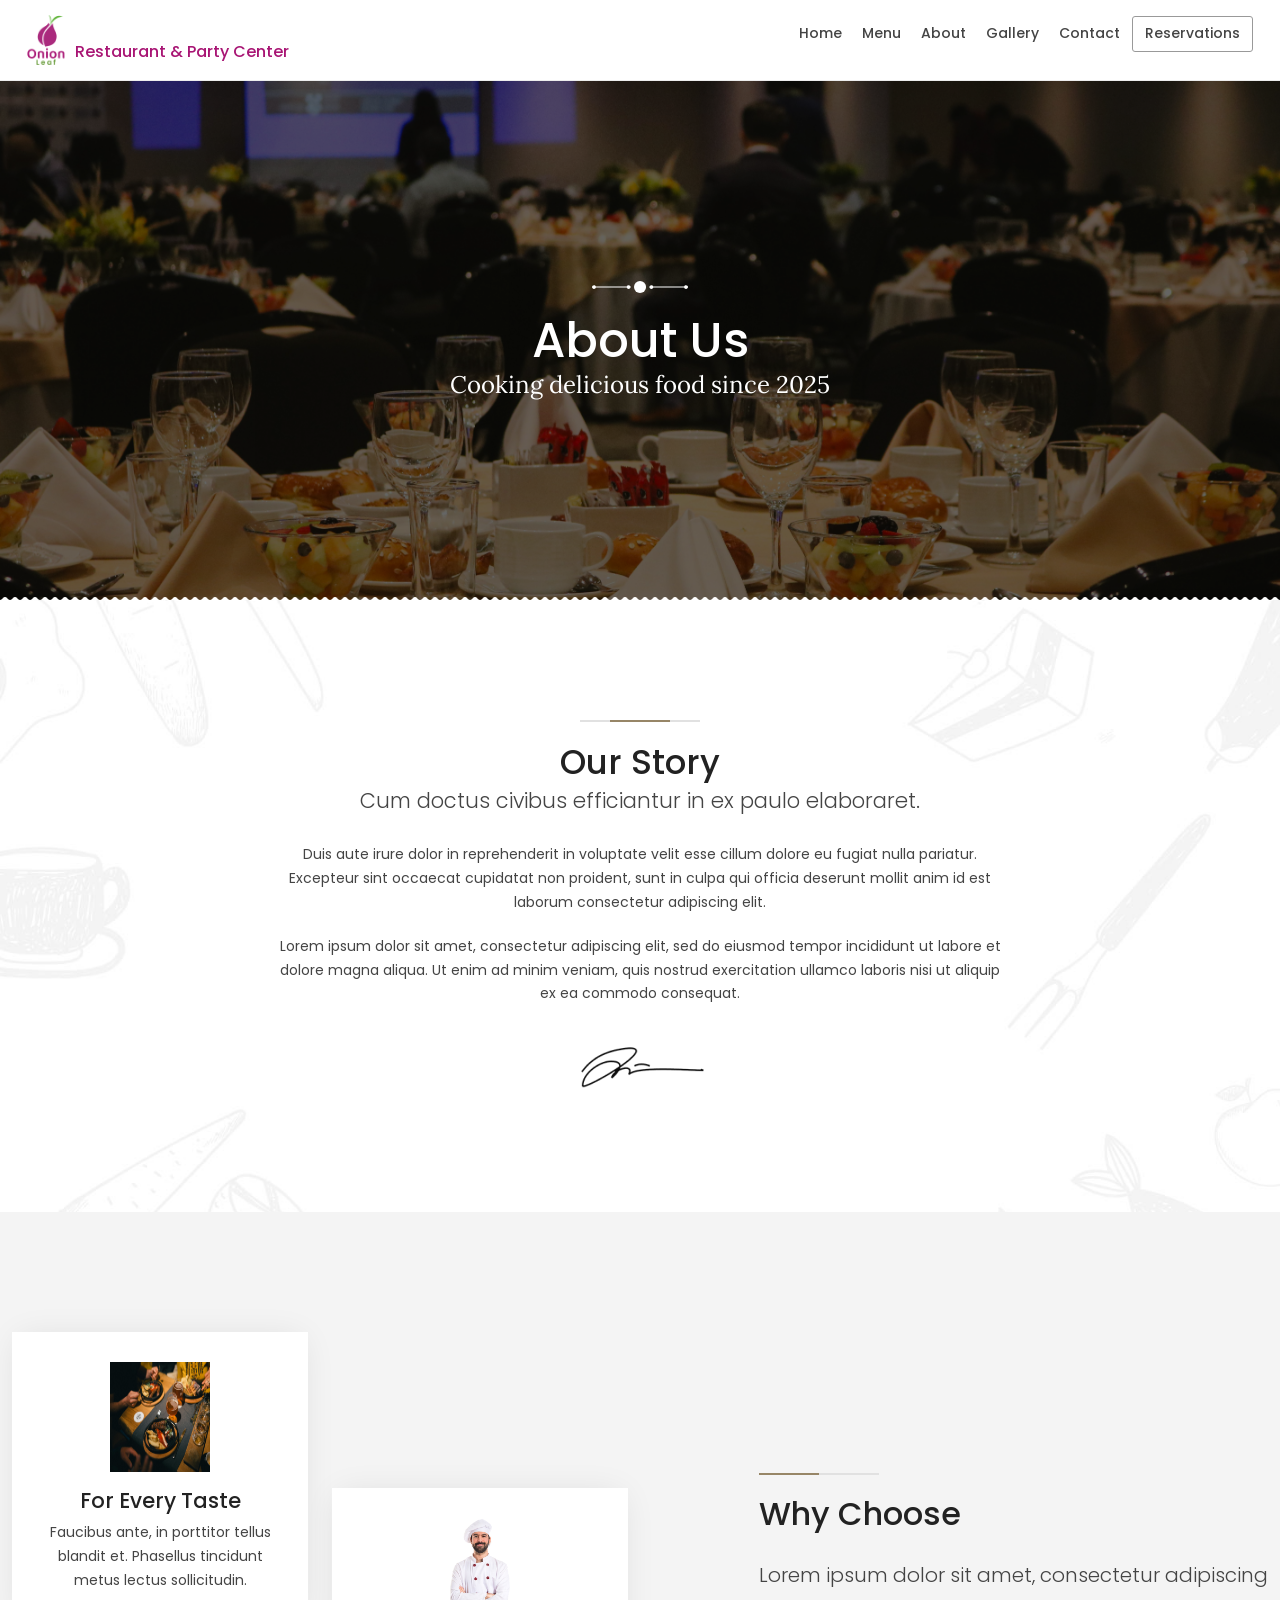
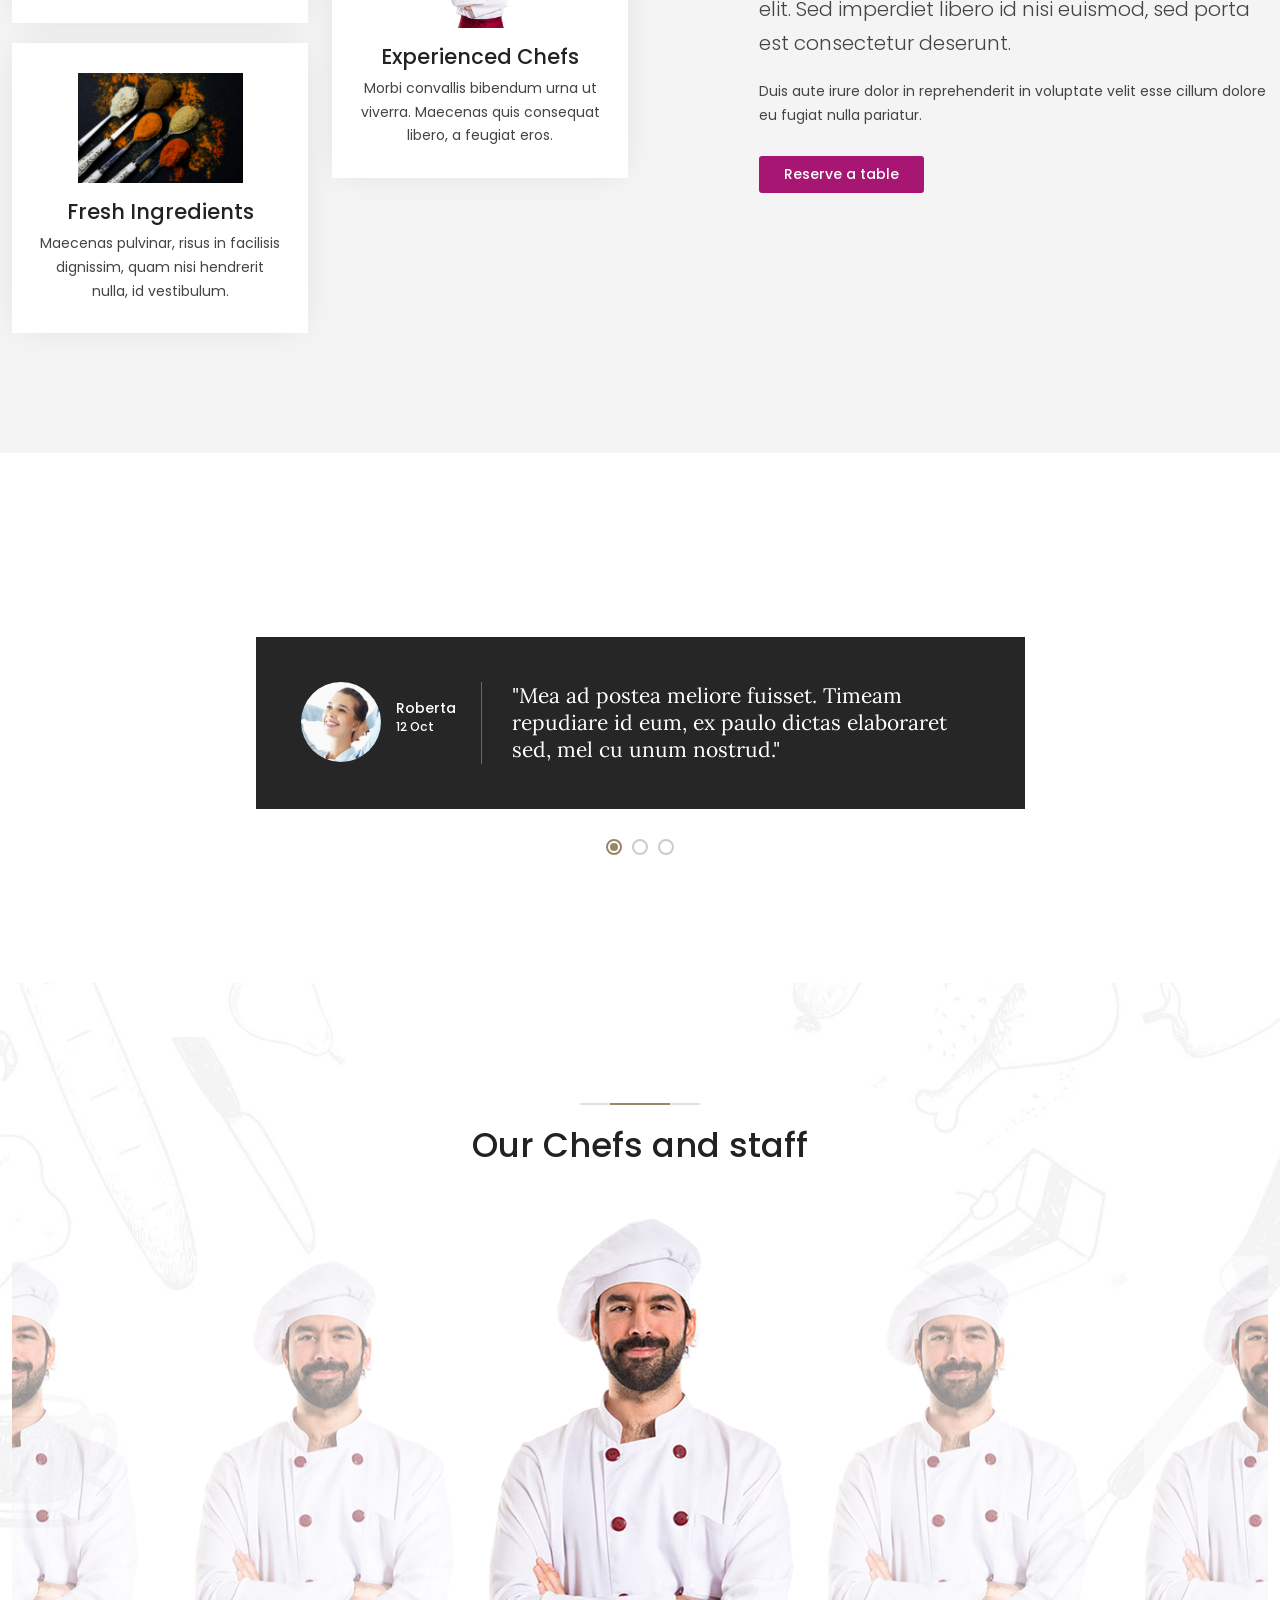
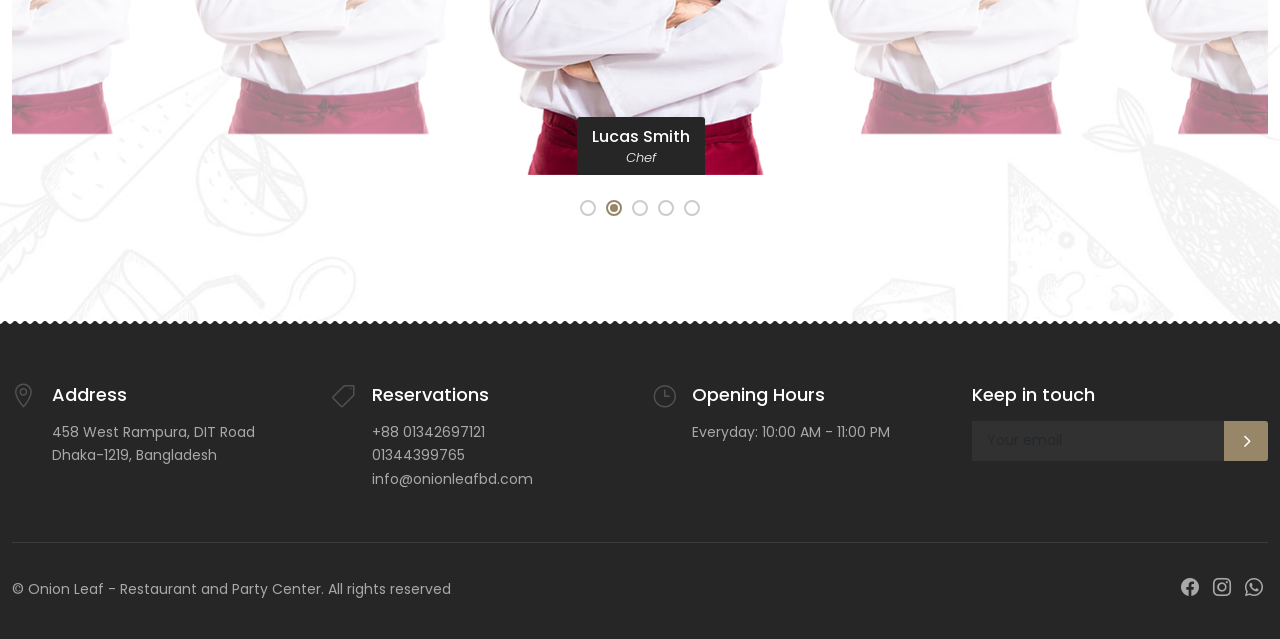
==== about.html @ 4a1d40f7 "first commit" ====
<!DOCTYPE html>
<html lang="en">

<head>
    <meta charset="utf-8">
    <meta name="viewport" content="width=device-width, initial-scale=1">
    <meta name="description" content="Onion Leaf - Restaurant and Party Center is a modern and stylish restaurant and party center that offers a unique dining experience. With its contemporary design, delicious cuisine, and vibrant atmosphere, Onion Leaf is the perfect place to enjoy a meal or celebrate a special occasion. Whether you're looking for a romantic dinner, a fun night out with friends, or a venue for your next event, Onion Leaf has you covered. Come and experience the best of food and entertainment at Onion Leaf - Restaurant and Party Center.">
    <meta name="author" content="Ansonika">
    <title>Onion Leaf - Restaurant and Party Center</title>

    <!-- Favicons-->
    <link rel="shortcut icon" href="img/favicon.ico" type="image/x-icon">
    <link rel="apple-touch-icon" type="image/x-icon" href="img/apple-touch-icon-57x57-precomposed.png">
    <link rel="apple-touch-icon" type="image/x-icon" sizes="72x72" href="img/apple-touch-icon-72x72-precomposed.png">
    <link rel="apple-touch-icon" type="image/x-icon" sizes="114x114" href="img/apple-touch-icon-114x114-precomposed.png">
    <link rel="apple-touch-icon" type="image/x-icon" sizes="144x144" href="img/apple-touch-icon-144x144-precomposed.png">

    <!-- GOOGLE WEB FONT -->
    <link rel="preconnect" href="https://fonts.googleapis.com">
	<link rel="preconnect" href="https://fonts.gstatic.com" crossorigin>
	<link href="https://fonts.googleapis.com/css2?family=Lora:ital@1&family=Poppins:wght@400;500;600;700&display=swap" rel="stylesheet">

    <!-- BASE CSS -->
    <link href="css/vendors.min.css" rel="stylesheet">
    <link href="css/style.css" rel="stylesheet">

    <!-- YOUR CUSTOM CSS -->
    <link href="css/custom.css" rel="stylesheet">


</head>

<body>

	<div id="preloader">
		<div data-loader="circle-side"></div>
	</div><!-- /Page Preload -->
				
	<header class="header clearfix element_to_stick">
		<div class="layer"></div><!-- Opacity Mask Menu Mobile -->
		<div class="container-fluid">
		<div id="logo">
			<a href="index.html" style="display:flex; align-items:end; text-decoration:none;">
        <img src="img/logo.png" height="50" alt="Onion Leaf" class="logo_normal">
        <img src="img/logo_sticky.png" height="50" alt="Onion Leaf" class="logo_sticky">

        <span class="logo-text">Restaurant & Party Center</span>
    </a>
		</div>
		
		<!-- /top_menu -->
		<a href="#0" class="open_close">
			<i class="icon_menu"></i><span>Menu</span>
		</a>
		<nav class="main-menu">
    <div id="header_menu">
        <a href="#0" class="open_close">
            <i class="icon_close"></i><span>Menu</span>
        </a>
        <a href="index.html">
            <img src="img/logo.svg" width="140" height="35" alt="">
        </a>
    </div>
    <ul>
        <li><a href="index.html">Home</a></li>
        <li><a href="menu-1.html">Menu</a></li>
        <li><a href="about.html">About</a></li>
        <li><a href="gallery.html">Gallery</a></li>
        <li><a href="contacts.html">Contact</a></li>
        <li><a href="reservations.html" class="btn_top">Reservations</a></li>
    </ul>
</nav>
	</div>
	<!-- Search -->
	<div class="search-overlay-menu">
	    <span class="search-overlay-close"><span class="closebt"><i class="icon_close"></i></span></span>
	    <form role="search" id="searchform" method="get">
	        <input value="" name="q" type="search" placeholder="Search..." />
	        <button type="submit"><i class="icon_search"></i></button>
	    </form>
	</div><!-- End Search -->
	</header>
	<!-- /header -->
	
	<main>

		<div class="hero_single inner_pages background-image" data-background="url(img/bg_call_section.jpg)">
			<div class="opacity-mask" data-opacity-mask="rgba(0, 0, 0, 0.6)">
				<div class="container">
					<div class="row justify-content-center">
						<div class="col-xl-9 col-lg-10 col-md-8">
							<h1>About Us</h1>
							<p>Cooking delicious food since 2025</p>
						</div>
					</div>
					<!-- /row -->
				</div>
			</div>
			<div class="frame white"></div>
		</div>
		<!-- /hero_single -->

	    <div class="pattern_2">
		    <div class="container margin_120_100 home_intro">
		        <div class="row justify-content-center text-center">
		            <div class="col-lg-7" data-cue="slideInUp" data-delay="500">
		                <div class="main_title center">
		                    <span><em></em></span>
		                    <h2>Our Story</h2>
		                    <p>Cum doctus civibus efficiantur in ex paulo elaboraret.</p>
		                </div>
		                <p>Duis aute irure dolor in reprehenderit in voluptate velit esse cillum dolore eu fugiat nulla pariatur. Excepteur sint occaecat cupidatat non proident, sunt in culpa qui officia deserunt mollit anim id est laborum consectetur adipiscing elit.</p>
		                <p>Lorem ipsum dolor sit amet, consectetur adipiscing elit, sed do eiusmod tempor incididunt ut labore et dolore magna aliqua. Ut enim ad minim veniam, quis nostrud exercitation ullamco laboris nisi ut aliquip ex ea commodo consequat.</p>
		                <p><img src="img/signature.png" width="140" height="50" alt="" class="mt-3"></p>
		            </div>
		        </div>
		        <!--/row -->
		    </div>
		    <!--/container -->
		</div>
		<!--/pattern_2 -->

		<div class="bg_gray">
		    <div class="container margin_120_100">
		        <div class="row flex-lg-row-reverse"> 
                    <div class="col-lg-5 offset-lg-1 align-self-center mb-4 mb-md-0">
                        <div class="intro_txt" data-cue="slideInUp" data-delay="500">
                            <div class="main_title">
                                <span><em></em></span>
                                <h2>Why Choose </h2>
                            </div>
                            <p class="lead">Lorem ipsum dolor sit amet, consectetur adipiscing elit. Sed imperdiet libero id nisi euismod, sed porta est consectetur deserunt.</p>
                            <p>Duis aute irure dolor in reprehenderit in voluptate velit esse cillum dolore eu fugiat nulla pariatur.</p>
                            <p><a href="reservations.html" class="btn_1 mt-2">Reserve a table</a></p>
                        </div>
                    </div>
                     <div class="col-lg-6">
                        <div class="row">
                            <div class="col-lg-6">
                                <div class="box_how" data-cue="slideInUp">
                                    <figure><img src="img/lazy-placeholder-100-100-white.png" data-src="img/slides/img3.jpg" alt="" width="100" height="110" class="lazy"></figure>
                                    <h3>For Every Taste</h3>
                                    <p>Faucibus ante, in porttitor tellus blandit et. Phasellus tincidunt metus lectus sollicitudin.</p>
                                </div>
                                <div class="box_how" data-cue="slideInUp">
                                    <figure><img src="img/lazy-placeholder-100-100-white.png" data-src="img/ingredients.jpg" alt="" height="110" class="lazy"></figure>
                                    <h3>Fresh Ingredients</h3>
                                    <p>Maecenas pulvinar, risus in facilisis dignissim, quam nisi hendrerit nulla, id vestibulum.</p>
                                </div>
                            </div>
                            <div class="col-lg-6 align-self-center">
                                <div class="box_how" data-cue="slideInUp">
                                    <figure><img src="img/lazy-placeholder-100-100-white.png" data-src="img/chef.png" alt="" height="110" class="lazy"></figure>
                                    <h3>Experienced Chefs</h3>
                                    <p>Morbi convallis bibendum urna ut viverra. Maecenas quis consequat libero, a feugiat eros.</p>
                                </div>
                            </div>
                        </div>
                    </div>
                </div>
		    </div>
		    <!--/container -->
		</div>
		<!--/pattern_2 -->

		<div class="call_section testimonials lazy" data-bg="url(img/bg_call_section_2.jpg)">
		    <div class="container">
		        <div class="row justify-content-center">
		            <div class="col-lg-8">
		                <h3>What Our Clients Says</h3>
		                <div class="carousel_testimonials owl-carousel owl-theme">
		                    <div>
		                        <div class="box_overlay">
		                            <div class="pic">
		                                <figure><img src="img/testimonial_1.jpg" alt="" class="img-circle">
		                                </figure>
		                                <h4>Roberta<small>12 Oct</small></h4>
		                            </div>
		                            <div class="comment">
		                                "Mea ad postea meliore fuisset. Timeam repudiare id eum, ex paulo dictas elaboraret sed, mel cu unum nostrud."
		                            </div>
		                        </div>
		                        <!-- End box_overlay -->
		                    </div>
		                    <div>
		                        <div class="box_overlay">
		                            <div class="pic">
		                                <figure><img src="img/testimonial_1.jpg" alt="" class="img-circle">
		                                </figure>
		                                <h4>Roberta<small>2 Nov</small></h4>
		                            </div>
		                            <div class="comment">
		                                "No nam indoctum accommodare, vix ei discere civibus philosophia. Vis ea dicant diceret ocurreret."
		                            </div>
		                        </div>
		                        <!-- End box_overlay -->
		                    </div>
		                    <div>
		                        <div class="box_overlay">
		                            <div class="pic">
		                                <figure><img src="img/testimonial_1.jpg" alt="" class="img-circle">
		                                </figure>
		                                <h4>Roberta<small>3 Dec</small></h4>
		                            </div>
		                            <div class="comment">
		                                "No nam indoctum accommodare, vix ei discere civibus philosophia. Vis ea dicant diceret ocurreret."
		                            </div>
		                        </div>
		                        <!-- End box_overlay -->
		                    </div>
		                </div>
		                <!-- End carousel_testimonials -->
		            </div>
		        </div>
		    </div>
		</div>
		<!--/call_section-->

		<div class="pattern_2">
		    <div class="container margin_120_100">
		        <div class="main_title center mb-5">
		            <span><em></em></span>
		            <h2>Our Chefs and staff</h2>
		        </div>
		        <div id="staff" class="owl-carousel owl-theme">
		            <div class="item">
		                <a href="#0">
		                    <div class="title">
		                        <h4>Julia Holmes<em>Chef</em></h4>
		                    </div><img src="img/chef.png" alt="" width="350" height="500">
		                </a>
		            </div>
		            <div class="item">
		                <a href="#0">
		                    <div class="title">
		                        <h4>Lucas Smith<em>Chef</em></h4>
		                    </div><img src="img/chef.png" alt="" width="350" height="500">
		                </a>
		            </div>
		            <div class="item">
		                <a href="#0">
		                    <div class="title">
		                        <h4>Paul Stephens<em>Chef</em></h4>
		                    </div><img src="img/chef.png" alt="" width="350" height="500">
		                </a>
		            </div>
		            <div class="item">
		                <a href="#0">
		                    <div class="title">
		                        <h4>Pablo Himenez<em>Chef</em></h4>
		                    </div><img src="img/chef.png" alt="" width="350" height="500">
		                </a>
		            </div>
		            <div class="item">
		                <a href="#0">
		                    <div class="title">
		                        <h4>Andrew Stuttgart<em>Chef</em></h4>
		                    </div><img src="img/chef.png" alt="" width="350" height="500">
		                </a>
		            </div>
		        </div>
		        <!-- /carousel -->
		    </div>
		    <!--/container-->
		</div>
		<!--/pattern_2 -->
		
	</main>
	<!-- /main -->

	<footer>
    <div class="frame black"></div>
    <div class="container">
        <div class="row">
            
            <!-- Address -->
            <div class="col-xl-3 col-lg-6 col-md-6 col-sm-6">
                <div class="footer_wp">
                    <i class="icon_pin_alt"></i>
                    <h3>Address</h3>
                    <p>458 West Rampura, DIT Road<br>Dhaka-1219, Bangladesh</p>
                </div>
            </div>

            <!-- Reservations -->
            <div class="col-xl-3 col-lg-6 col-md-6 col-sm-6">
                <div class="footer_wp">
                    <i class="icon_tag_alt"></i>
                    <h3>Reservations</h3>
                    <p>
                        <a href="tel:+8801342697121">+88 01342697121</a><br>
                        <a href="tel:+8801344399765">01344399765</a><br>
                        <a href="mailto:info@onionleafbd.com">info@onionleafbd.com</a>
                    </p>
                </div>
            </div>

            <!-- Opening Hours -->
            <div class="col-xl-3 col-lg-6 col-md-6 col-sm-6">
                <div class="footer_wp">
                    <i class="icon_clock_alt"></i>
                    <h3>Opening Hours</h3>
                    <ul>
                        <li>Everyday: 10:00 AM - 11:00 PM</li>
                    </ul>
                </div>
            </div>

            <!-- Newsletter -->
            <div class="col-xl-3 col-lg-6 col-md-6 col-sm-6">
                <h3>Keep in touch</h3>
                <div id="newsletter">
                    <div id="message-newsletter"></div>
                    <form method="post" action="phpmailer/newsletter_template_email.php" name="newsletter_form" id="newsletter_form">
                        <div class="form-group">
                            <input type="email" name="email_newsletter" id="email_newsletter" class="form-control" placeholder="Your email">
                            <button type="submit" id="submit-newsletter">
                                <i class="arrow_carrot-right"></i>
                            </button>
                        </div>
                    </form>
                </div>
            </div>

        </div>
        <!-- /row-->

        <hr>

        <div class="row">
            <div class="col-sm-5">
                <p class="copy">© Onion Leaf - Restaurant and Party Center. All rights reserved</p>
            </div>

            <div class="col-sm-7">
                <div class="follow_us">
                    <ul>
                        <li><a href="#"><i class="bi bi-facebook"></i></a></li>
                        <li><a href="#"><i class="bi bi-instagram"></i></a></li>
                        <li><a href="#"><i class="bi bi-whatsapp"></i></a></li>
                    </ul>
                </div>
            </div>
        </div>

    </div>
</footer>
	<!--/footer-->

	<div id="toTop"></div><!-- Back to top button -->
		
	<!-- COMMON SCRIPTS -->
    <script src="js/single_files/jquery-3.7.1.min.js"></script>
    <script src="js/common_scripts.min.js"></script>
    <script src="js/common_func.js"></script>
    <script src="phpmailer/validate.js"></script>

</body>
</html>
---- css/style.css ----
/*
Theme Name: Foores Single Restaurant
Theme URI: http://www.ansonika.com/foores/
Author: Ansonika
Author URI: http://themeforest.net/user/Ansonika/

[Table of contents] 

1. SITE STRUCTURE and TYPOGRAPHY
- 1.1 Typography
- 1.2 Structure
- 1.3 Main Menu
- 1.4 Heros/Above the fold

2. CONTENT
- 2.1 Home
- 2.2 Menu Page
- 2.3 Order food
- 2.4 Gallery
- 2.5 Contacts
- 2.6 Leave a review

3. COMMON
- 3.1 Spacing
- 3.2 Misc
- 3.3 Footer
- 3.4 Search modal
- 3.5 Advertise modal
- 3.6 Cookie bar
- 3.7 Success submit
- 3.8 About
- 3.9 404 Error page
*/
/*-------- Preloader --------*/
#preloader {
  position: fixed;
  top: 0;
  left: 0;
  right: 0;
  width: 100%;
  height: 100%;
  bottom: 0;
  background-color: #fff;
  z-index: 99999999999 !important;
}

[data-loader="circle-side"] {
  position: absolute;
  width: 50px;
  height: 50px;
  top: 50%;
  left: 50%;
  margin-left: -25px;
  margin-top: -25px;
  -webkit-animation: circle infinite .95s linear;
  -moz-animation: circle infinite .95s linear;
  -o-animation: circle infinite .95s linear;
  animation: circle infinite .95s linear;
  border: 2px solid #978667;
  border-top-color: rgba(0, 0, 0, 0.2);
  border-right-color: rgba(0, 0, 0, 0.2);
  border-bottom-color: rgba(0, 0, 0, 0.2);
  -webkit-border-radius: 100%;
  -moz-border-radius: 100%;
  -ms-border-radius: 100%;
  border-radius: 100%;
}

@-webkit-keyframes circle {
  0% {
    -webkit-transform: rotate(0);
    -moz-transform: rotate(0);
    -ms-transform: rotate(0);
    -o-transform: rotate(0);
    transform: rotate(0);
  }
  100% {
    -webkit-transform: rotate(360deg);
    -moz-transform: rotate(360deg);
    -ms-transform: rotate(360deg);
    -o-transform: rotate(360deg);
    transform: rotate(360deg);
  }
}
@-moz-keyframes circle {
  0% {
    -webkit-transform: rotate(0);
    -moz-transform: rotate(0);
    -ms-transform: rotate(0);
    -o-transform: rotate(0);
    transform: rotate(0);
  }
  100% {
    -webkit-transform: rotate(360deg);
    -moz-transform: rotate(360deg);
    -ms-transform: rotate(360deg);
    -o-transform: rotate(360deg);
    transform: rotate(360deg);
  }
}
@-o-keyframes circle {
  0% {
    -webkit-transform: rotate(0);
    -moz-transform: rotate(0);
    -ms-transform: rotate(0);
    -o-transform: rotate(0);
    transform: rotate(0);
  }
  100% {
    -webkit-transform: rotate(360deg);
    -moz-transform: rotate(360deg);
    -ms-transform: rotate(360deg);
    -o-transform: rotate(360deg);
    transform: rotate(360deg);
  }
}
@keyframes circle {
  0% {
    -webkit-transform: rotate(0);
    -moz-transform: rotate(0);
    -ms-transform: rotate(0);
    -o-transform: rotate(0);
    transform: rotate(0);
  }
  100% {
    -webkit-transform: rotate(360deg);
    -moz-transform: rotate(360deg);
    -ms-transform: rotate(360deg);
    -o-transform: rotate(360deg);
    transform: rotate(360deg);
  }
}
/*============================================================================================*/
/* 1.  SITE STRUCTURE and TYPOGRAPHY */
/*============================================================================================*/
/*-------- 1.1 Typography --------*/
/* rem reference
10px = 0.625rem
12px = 0.75rem
14px = 0.875rem
16px = 1rem (base)
18px = 1.125rem
20px = 1.25rem
24px = 1.5rem
30px = 1.875rem
32px = 2rem
*/
html * {
  -webkit-font-smoothing: antialiased;
  -moz-osx-font-smoothing: grayscale;
}

body {
  background: #fff;
  font-size: 14px;
  font-size: 0.875rem;
  line-height: 1.7;
  font-family: "Poppins", Helvetica, sans-serif;
  color: #444;
}

h1,
h2,
h3,
h4,
h5,
h6 {
  color: #222;
  font-weight: 500;
  -moz-transition: all 0.3s ease-in-out;
  -o-transition: all 0.3s ease-in-out;
  -webkit-transition: all 0.3s ease-in-out;
  -ms-transition: all 0.3s ease-in-out;
  transition: all 0.3s ease-in-out;
}

p {
  margin-bottom: 20px;
}

strong {
  font-weight: 600;
}

label {
  font-weight: 500;
  margin-bottom: 3px;
}

hr {
  margin-top: 25px;
  margin-bottom: 25px;
  opacity: 1;
  border-color: #ededed;
}

/* General links color */
a {
  color: #978667;
  text-decoration: none;
  -moz-transition: all 0.3s ease-in-out;
  -o-transition: all 0.3s ease-in-out;
  -webkit-transition: all 0.3s ease-in-out;
  -ms-transition: all 0.3s ease-in-out;
  transition: all 0.3s ease-in-out;
  outline: none;
}
a:hover, a:focus {
  color: #111;
  text-decoration: none;
  outline: none;
}

/* Buttons */
a.btn_1,
.btn_1 {
  border: none;
  background: #a81674;
  outline: none;
  cursor: pointer;
  display: inline-block;
  text-decoration: none;
  padding: 8px 25px;
  color: #fff;
  font-weight: 500;
  text-align: center;
  font-size: 14px;
  font-size: 0.875rem;
  -moz-transition: all 0.3s ease-in-out;
  -o-transition: all 0.3s ease-in-out;
  -webkit-transition: all 0.3s ease-in-out;
  -ms-transition: all 0.3s ease-in-out;
  transition: all 0.3s ease-in-out;
  -webkit-border-radius: 3px;
  -moz-border-radius: 3px;
  -ms-border-radius: 3px;
  border-radius: 3px;
  line-height: normal;
}
a.btn_1:focus,
.btn_1:focus {
  outline: none;
}
a.btn_1:hover,
.btn_1:hover {
  -webkit-filter: brightness(115%);
  filter: brightness(115%);
}
a.btn_1.full-width,
.btn_1.full-width {
  display: block;
  width: 100%;
  text-align: center;
}
a.btn_1.small,
.btn_1.small {
  font-size: 12px;
  font-size: 0.75rem;
  padding: 7px 15px;
}
a.btn_1.medium,
.btn_1.medium {
  font-size: 18px;
  font-size: 1.125rem;
  padding: 15px 30px;
}
a.btn_1.outline,
.btn_1.outline {
  border: 2px solid #111;
  color: #111;
  padding: 6px 15px;
  background: none;
}
a.btn_1.outline:hover,
.btn_1.outline:hover {
  border-color: #a81674;
  color: #a81674 !important;
}
a.btn_1.outline:focus,
.btn_1.outline:focus {
  outline: none;
}
a.btn_1.gray,
.btn_1.gray {
  background: #f0f0f0;
  color: #111 !important;
}
a.btn_1.gray:hover,
.btn_1.gray:hover {
  background-color: #FFC107;
  color: #111 !important;
}

a.btn_play {
  background: #fff;
  display: block;
  width: 45px;
  height: 45px;
  -webkit-border-radius: 50%;
  -moz-border-radius: 50%;
  -ms-border-radius: 50%;
  border-radius: 50%;
  line-height: 50px;
  text-align: center;
  position: absolute;
  bottom: 30px;
  right: 30px;
  font-size: 32px;
  font-size: 2rem;
  -moz-transition: all 0.3s ease-in-out;
  -o-transition: all 0.3s ease-in-out;
  -webkit-transition: all 0.3s ease-in-out;
  -ms-transition: all 0.3s ease-in-out;
  transition: all 0.3s ease-in-out;
  color: #999;
  z-index: 99;
}
@media (max-width: 767px) {
  a.btn_play {
    display: none;
  }
}
a.btn_play:hover {
  color: #978667;
}

.pulse_bt {
  display: block;
  width: 45px;
  height: 45px;
  border-radius: 50%;
  box-shadow: 0 0 0 rgba(255, 255, 255, 0.4);
  animation: pulseanime 2.5s infinite;
  -webkit-animation: pulseanime 2.5s infinite;
}

.pulse_bt:hover {
  animation: none;
}

@-webkit-keyframes pulseanime {
  0% {
    -webkit-box-shadow: 0 0 0 0 rgba(255, 255, 255, 0.4);
  }
  70% {
    -webkit-box-shadow: 0 0 0 10px rgba(255, 255, 255, 0);
  }
  100% {
    -webkit-box-shadow: 0 0 0 0 rgba(255, 255, 255, 0);
  }
}
@keyframes pulseanime {
  0% {
    -moz-box-shadow: 0 0 0 0 rgba(255, 255, 255, 0.4);
    box-shadow: 0 0 0 0 rgba(255, 255, 255, 0.4);
  }
  70% {
    -moz-box-shadow: 0 0 0 10px rgba(255, 255, 255, 0);
    box-shadow: 0 0 0 10px rgba(255, 255, 255, 0);
  }
  100% {
    -moz-box-shadow: 0 0 0 0 rgba(255, 255, 255, 0);
    box-shadow: 0 0 0 0 rgba(255, 255, 255, 0);
  }
}
/*-------- 1.2 Structure --------*/
/* Grid custom */
.container {
  max-width: 1280px !important;
}
@media (max-width: 991px) {
  .container {
    max-width: 100% !important;
  }
}

.small-gutters {
  margin-right: -5px !important;
  margin-left: -5px !important;
}
.small-gutters > [class*="col-"] {
  padding-right: 5px !important;
  padding-left: 5px !important;
}

.frame {
  height: 3px;
  width: 100%;
  position: absolute;
  left: 0;
  bottom: 0;
  z-index: 99;
}
.frame.white {
  background: url(../img/frame_white.png) 0 0 repeat-x;
  background-size: 10px 3px;
}
.frame.gray {
  background: url(../img/frame_gray.png) 0 0 repeat-x;
  background-size: 10px 3px;
}
.frame.black {
  background: url(../img/frame_footer.png) 0 0 repeat-x;
  background-size: 10px 3px;
  top: -3px;
}

/* Header */
header {
  position: fixed;
  left: 0;
  top: 0;
  width: 100%;
  padding: 15px;
  z-index: 99999;
  border-bottom: 1px solid #ededed;
  background-color: #fff;
}
@media (max-width: 991px) {
  header.header {
    padding: 10px;
  }
}
header.header .logo_sticky {
  display: none;
}
header.header.sticky {
  -moz-transition: all 0.3s ease-in-out;
  -o-transition: all 0.3s ease-in-out;
  -webkit-transition: all 0.3s ease-in-out;
  -ms-transition: all 0.3s ease-in-out;
  transition: all 0.3s ease-in-out;
  border-bottom: 1px solid #ededed;
  background-color: #fff;
}
@media (max-width: 991px) {
  header.header.sticky {
    padding: 10px 15px;
  }
}
header.header.sticky .logo_normal {
  display: none;
}
header.header.sticky .logo_sticky {
  display: inline-block;
}
header.header.sticky a.btn_top {
  background-color: #a81674;
  color: #fff;
}
header.header.sticky a.btn_top:hover {
  background-color: #b31d7e;
  color: #fff;
}
header.header_in {
  padding: 15px 0;
  background-color: #fff;
  position: relative;
  border-bottom: 1px solid #ededed;
}
header.header_in.is_sticky {
  position: fixed;
  left: 0;
  top: 0;
  width: 100%;
}
header.header_in ul#top_menu li a {
  color: #444;
}
@media (max-width: 991px) {
  header.header_in {
    padding: 10px 0;
  }
  header.header_in #logo a {
    z-index: 9;
    position: relative;
  }
}

header a.open_close {
  position: absolute;
  right: 10px;
  top: 2px;
  z-index: 999;
  color: #fff;
  font-size: 32px;
  font-size: 2rem;
  display: none;
  width: 25px;
  height: 25px;
}
@media (max-width: 991px) {
  header a.open_close {
    display: block;
  }
}
header a.open_close span {
  display: none;
}
header a.open_close:hover {
  opacity: 0.8;
}

header.sticky a.open_close,
.header_in a.open_close {
  color: #444;
}

#logo {
  float: left;
}
@media (max-width: 991px) {
  #logo {
    float: none;
    width: 100%;
    text-align: center;
  }
  #logo img {
    width: auto;
    height: 28px;
  }
}

/*-------- 1.3 Main Menu --------*/
/* Menu */
.main-menu {
  position: relative;
  z-index: 9;
  top: 1px;
  float: right;
  -moz-transition: all 0.3s ease-in-out;
  -o-transition: all 0.3s ease-in-out;
  -webkit-transition: all 0.3s ease-in-out;
  -ms-transition: all 0.3s ease-in-out;
  transition: all 0.3s ease-in-out;
}
.main-menu ul,
.main-menu ul li {
  position: relative;
  margin: 0;
  padding: 0;
}
.main-menu ul a,
.main-menu ul li a {
  position: relative;
  margin: 0;
  padding: 0;
  display: block;
  padding: 10px;
}

/*First level styles */
.main-menu > ul > li > a {
  color: #444;
  padding: 5px 8px;
  font-size: 14px;
  font-size: 0.875rem;
  font-weight: 500;
}
.main-menu > ul > li:hover > a {
  color: #978667;
}

header.sticky .main-menu > ul > li > a,
header.header_in .main-menu > ul > li > a {
  color: #444;
}
header.sticky .main-menu > ul > li:hover > a,
header.header_in .main-menu > ul > li:hover > a {
  opacity: 1;
  color: #978667;
}

#close_in,
#header_menu {
  display: none;
}

main {
  margin-top: 80px;
}

/* All styles for screen size over 992px
================================================== */
@media only screen and (min-width: 992px) {
  .main-menu {
    width: auto;
  }

  .main-menu a {
    white-space: nowrap;
  }

  .main-menu ul li {
    display: inline-block;
  }

  .main-menu ul li.submenu:hover > a:before,
  .main-menu ul li.submenu:hover > a:after {
    bottom: -10px;
    opacity: 0;
  }

  /* Submenu*/
  .main-menu ul ul {
    position: absolute;
    border-top: 2px solid #978667;
    z-index: 1;
    visibility: hidden;
    left: 3px;
    top: 110%;
    margin: 0;
    display: block;
    padding: 0;
    background: #fff;
    min-width: 210px;
    -webkit-box-shadow: 0px 6px 12px 0px rgba(0, 0, 0, 0.175);
    -moz-box-shadow: 0px 6px 12px 0px rgba(0, 0, 0, 0.175);
    box-shadow: 0px 6px 12px 0px rgba(0, 0, 0, 0.175);
    transform: scale(0.4);
    transform-origin: 10% top;
    transition: 0.15s linear, 0.1s opacity cubic-bezier(0.39, 0.575, 0.565, 1), 0.15s transform cubic-bezier(0.1, 1.26, 0.83, 1);
    -webkit-border-radius: 3px;
    -moz-border-radius: 3px;
    -ms-border-radius: 3px;
    border-radius: 3px;
    opacity: 0;
    -moz-transition: all 0.2s ease;
    -o-transition: all 0.2s ease;
    -webkit-transition: all 0.2s ease;
    -ms-transition: all 0.2s ease;
    transition: all 0.2s ease;
  }
  .main-menu ul ul:before {
    bottom: 100%;
    left: 12%;
    border: solid transparent;
    content: " ";
    height: 0;
    width: 0;
    position: absolute;
    pointer-events: none;
    border-bottom-color: #978667;
    border-width: 7px;
    margin-left: -7px;
  }

  .main-menu ul li:hover > ul {
    padding: 0;
    visibility: visible;
    opacity: 1;
    -webkit-transform: scale(1);
    transform: scale(1);
    -webkit-transition-delay: 0.2s;
    transition-delay: 0.2s;
    -webkit-transition-duration: 0s, 0.2s, 0.2s;
    transition-duration: 0s, 0.2s, 0.2s;
  }

  .main-menu ul ul li {
    display: block;
    height: auto;
    padding: 0;
  }

  .main-menu ul ul li a {
    font-size: 13px;
    font-size: 0.8125rem;
    color: #444;
    border-bottom: 1px solid #ededed;
    display: block;
    padding: 12px 15px;
    -moz-transition: all 0.3s ease;
    -o-transition: all 0.3s ease;
    -webkit-transition: all 0.3s ease;
    -ms-transition: all 0.3s ease;
    transition: all 0.3s ease;
  }

  .main-menu ul ul li:last-child a {
    border-bottom: none;
  }

  .main-menu ul ul li:first-child a:hover {
    -webkit-border-radius: 3px 3px 0 0;
    -moz-border-radius: 3px 3px 0 0;
    -ms-border-radius: 3px 3px 0 0;
    border-radius: 3px 3px 0 0;
  }
  .main-menu ul ul li:last-child a {
    border-bottom: none;
  }
  .main-menu ul ul li:last-child a:hover {
    -webkit-border-radius: 0 0 3px 3px;
    -moz-border-radius: 0 0 3px 3px;
    -ms-border-radius: 0 0 3px 3px;
    border-radius: 0 0 3px 3px;
  }

  .main-menu ul ul li:hover > a {
    background-color: #f9f9f9;
    color: #978667;
    padding-left: 18px;
  }

  /* Submenu 3rd level */
  .main-menu ul ul li.third-level > a {
    font-weight: normal !important;
  }
  .main-menu ul ul li.third-level > a:hover {
    background-color: #f9f9f9;
    color: #978667;
    padding-left: 18px;
    opacity: 1;
  }
  .main-menu ul ul li.third-level > a:after {
    font-family: 'ElegantIcons';
    content: "\35";
    float: right;
    font-size: 16px;
    font-size: 1rem;
    margin-top: -2px;
  }

  .main-menu ul ul ul {
    position: absolute;
    border-top: 0;
    z-index: 1;
    height: auto;
    left: 100%;
    top: 0;
    margin: 0;
    padding: 0;
    background: #fff;
    min-width: 190px;
    -webkit-box-shadow: 0px 6px 12px 0px rgba(0, 0, 0, 0.175);
    -moz-box-shadow: 0px 6px 12px 0px rgba(0, 0, 0, 0.175);
    box-shadow: 0px 6px 12px 0px rgba(0, 0, 0, 0.175);
  }

  /* Arrows top 3rd level*/
  .main-menu ul ul ul:before {
    border-width: 0;
    margin-left: 0;
  }
}
@media only screen and (max-width: 991px) {
  #header_menu {
    display: block;
    text-align: center;
    position: relative;
    padding: 30px 0 25px 0;
    background-color: #978667;
  }
  #header_menu a.open_close {
    position: absolute;
    right: 15px;
    top: 0;
    left: inherit;
    color: #fff !important;
  }

  .main-menu ul li a:hover,
  a.show-submenu:hover {
    color: #978667 !important;
    background-color: #f9f9f9;
    opacity: 1 !important;
  }

  .main-menu ul li {
    border-top: none;
    border-bottom: 1px solid #ededed;
    color: #fff;
  }

  /* Menu mobile first level */
  .main-menu ul li a {
    padding: 15px !important;
  }

  .main-menu li,
  .main-menu a {
    display: block;
    color: #333 !important;
  }

  .main-menu li {
    position: relative;
  }

  .main-menu ul > li {
    padding-bottom: 0;
  }

  .main-menu ul > li i {
    float: right;
  }

  .main-menu > ul > li.submenu:hover > a:after {
    transform: rotate(180deg);
    color: #978667;
  }

  .main-menu ul > li.submenu > a:after {
    font-family: 'ElegantIcons';
    font-size: 21px;
    font-size: 1.3125rem;
    content: "\33";
    color: #444;
    line-height: 1;
    float: right;
    display: inline-block;
    -moz-transition: all 0.3s ease-in-out;
    -o-transition: all 0.3s ease-in-out;
    -webkit-transition: all 0.3s ease-in-out;
    -ms-transition: all 0.3s ease-in-out;
    transition: all 0.3s ease-in-out;
  }

  /* Menu mobile second level */
  .main-menu ul li.submenu ul {
    border-left: 1px solid #ededed;
    margin: 0 0 10px 25px;
  }

  .main-menu ul li.submenu ul li {
    border: 0;
    font-size: 13px;
    font-size: 0.8125rem;
  }

  /* Menu mobile 3rd level */
  .main-menu ul li.submenu ul ul {
    border-left: none;
    margin: 0 0 0 15px;
  }

  /* Menu mobile left panel */
  .main-menu {
    overflow-y: scroll;
    transform: translateX(-102%);
    top: 0;
    left: 0;
    bottom: 0;
    width: 55%;
    height: 100%;
    position: fixed;
    z-index: 999;
    background-color: #fff;
    -webkit-transition: all 0.5s cubic-bezier(0.77, 0, 0.175, 1);
    -moz-transition: all 0.5s cubic-bezier(0.77, 0, 0.175, 1);
    -ms-transition: all 0.5s cubic-bezier(0.77, 0, 0.175, 1);
    -o-transition: all 0.5s cubic-bezier(0.77, 0, 0.175, 1);
    transition: all 0.5s cubic-bezier(0.77, 0, 0.175, 1);
  }

  .main-menu.show {
    transform: translateX(0);
  }

  .main-menu .show-submenu + ul {
    display: none;
    visibility: hidden;
  }

  .main-menu a.show-submenu + ul.show_normal {
    display: block;
    visibility: visible;
  }
}
@media only screen and (max-width: 480px) {
  .main-menu {
    width: 100%;
  }
}
a.btn_top {
  border: 1px solid #999;
  -webkit-border-radius: 3px;
  -moz-border-radius: 3px;
  -ms-border-radius: 3px;
  border-radius: 3px;
  padding-left: 12px !important;
  padding-right: 12px !important;
}
a.btn_top:hover {
  border-color: #978667;
  color: #fff !important;
  background-color: #978667;
}
a.btn_top.order {
  border: 1px solid rgba(255, 255, 255, 0);
  background-color: #978667;
  color: #fff !important;
}
a.btn_top.order:hover {
  background-color: #262626;
}
@media (max-width: 991px) {
  a.btn_top {
    background-color: #262626;
    color: #fff !important;
    border: 0;
    -webkit-border-radius: 0;
    -moz-border-radius: 0;
    -ms-border-radius: 0;
    border-radius: 0;
  }
}

.sticky a.btn_top {
  border: 1px solid rgba(0, 0, 0, 0.3);
}
.sticky a.btn_top.order {
  border: 1px solid rgba(255, 255, 255, 0);
  background-color: #978667;
  color: #fff !important;
}
.sticky a.btn_top.order:hover {
  background-color: #262626;
}

ul#top_menu {
  float: right;
  margin: 0 25px 0 25px;
  padding: 0;
  list-style: none;
  font-size: 13px;
  font-size: 0.8125rem;
}
@media (max-width: 991px) {
  ul#top_menu {
    position: absolute;
    top: 12px;
    right: 15px;
    float: none;
    margin: -2px 0 0 10px;
  }
}
ul#top_menu li {
  float: left;
  margin: 0;
  line-height: 1;
}
ul#top_menu li a {
  color: #fff;
}
ul#top_menu li a:hover {
  color: #fff;
  opacity: 0.7;
}
ul#top_menu li a.cart_bt, ul#top_menu li a.search-overlay-menu-btn {
  display: block;
  width: 22px;
  height: 23px;
  position: absolute;
  top: 7px;
  -moz-transition: opacity 0.5s ease;
  -o-transition: opacity 0.5s ease;
  -webkit-transition: opacity 0.5s ease;
  -ms-transition: opacity 0.5s ease;
  transition: opacity 0.5s ease;
}
ul#top_menu li a.cart_bt.cart_bt, ul#top_menu li a.search-overlay-menu-btn.cart_bt {
  top: 5px;
}
@media (max-width: 991px) {
  ul#top_menu li a.cart_bt.cart_bt, ul#top_menu li a.search-overlay-menu-btn.cart_bt {
    top: 2px;
  }
}
@media (max-width: 991px) {
  ul#top_menu li a.cart_bt, ul#top_menu li a.search-overlay-menu-btn {
    top: 2px;
    right: 5px;
  }
}
ul#top_menu li a.cart_bt strong, ul#top_menu li a.search-overlay-menu-btn strong {
  font-size: 10px;
  font-size: 0.625rem;
  font-weight: 700;
  width: 16px;
  height: 16px;
  text-indent: 0;
  display: block;
  text-align: center;
  position: absolute;
  bottom: -4px;
  right: -3px;
  line-height: 17px !important;
  -webkit-border-radius: 50%;
  -moz-border-radius: 50%;
  -ms-border-radius: 50%;
  border-radius: 50%;
  background-color: #262626;
  color: #fff !important;
}
@media (max-width: 767px) {
  ul#top_menu li a.cart_bt strong, ul#top_menu li a.search-overlay-menu-btn strong {
    bottom: -3px;
  }
}
ul#top_menu li a.cart_bt:before, ul#top_menu li a.search-overlay-menu-btn:before {
  font-family: 'ElegantIcons';
  content: "\e013";
  font-size: 21px;
  font-size: 1.3125rem;
  text-indent: 0;
  position: absolute;
  left: 0;
  top: 0;
  font-weight: normal;
  line-height: 1;
}
.sticky ul#top_menu li a.cart_bt:before, .sticky ul#top_menu li a.search-overlay-menu-btn:before {
  color: #444;
}
ul#top_menu li a.search-overlay-menu-btn {
  position: relative;
  margin-right: 10px;
}
@media (max-width: 991px) {
  ul#top_menu li a.search-overlay-menu-btn {
    top: 3px;
    right: 25px;
  }
}
ul#top_menu li a.search-overlay-menu-btn:before {
  font-family: 'ElegantIcons';
  content: "\55";
}
.sticky ul#top_menu li a.search-overlay-menu-btn:before {
  color: #444;
}

.dropdown-cart .dropdown-menu {
  margin-top: 11px !important;
  transform: translate(30px, 30px) !important;
  border: none;
  min-width: 0;
  padding: 15px;
  width: 260px;
  top: 100%;
  -webkit-border-radius: 3px;
  -moz-border-radius: 3px;
  -ms-border-radius: 3px;
  border-radius: 3px;
  -webkit-box-shadow: 0px 5px 10px 0px rgba(0, 0, 0, 0.175);
  -moz-box-shadow: 0px 5px 10px 0px rgba(0, 0, 0, 0.175);
  box-shadow: 0px 5px 10px 0px rgba(0, 0, 0, 0.175);
  font-size: 13px;
  font-size: 0.8125rem;
  border-top: 2px solid #978667;
}
.dropdown-cart .dropdown-menu:before {
  bottom: 100%;
  right: 5%;
  border: solid transparent;
  content: " ";
  height: 0;
  width: 0;
  position: absolute;
  pointer-events: none;
  border-bottom-color: #978667;
  border-width: 7px;
  margin-left: -7px;
}
@media (max-width: 767px) {
  .dropdown-cart .dropdown-menu {
    display: none !important;
  }
}
.dropdown-cart .dropdown-menu .total_drop {
  font-size: 16px;
  font-size: 1rem;
}
.dropdown-cart .dropdown-menu .total_drop strong {
  float: left;
}
.dropdown-cart .dropdown-menu .total_drop span {
  float: right;
  font-weight: 600;
}
.dropdown-cart .dropdown-menu .total_drop .btn_1 {
  margin-top: 5px;
  display: block;
}
.dropdown-cart .dropdown-menu .total_drop .btn_1.outline {
  color: #333 !important;
}
.dropdown-cart .dropdown-menu ul {
  padding: 0;
  list-style: none;
}
.dropdown-cart .dropdown-menu ul li {
  border-bottom: 1px solid #ededed;
  margin: 0 0 10px 0 !important;
  padding: 0 15px 10px 60px;
  display: block;
  min-height: 60px;
  position: relative;
  float: none !important;
}
.dropdown-cart .dropdown-menu ul li figure {
  width: 50px;
  height: 50px;
  overflow: hidden;
  position: absolute;
  margin: 0;
  left: 0;
  top: 0;
  border: 1px solid #ededed;
}
.dropdown-cart .dropdown-menu ul li figure img {
  width: auto;
  height: 50px;
  position: absolute;
  left: 50%;
  top: 50%;
  -webkit-transform: translate(-50%, -50%) scale(1.1);
  -moz-transform: translate(-50%, -50%) scale(1.1);
  -ms-transform: translate(-50%, -50%) scale(1.1);
  -o-transform: translate(-50%, -50%) scale(1.1);
  transform: translate(-50%, -50%) scale(1.1);
}
.dropdown-cart .dropdown-menu ul li a.action {
  color: #999;
  position: absolute;
  right: 0;
  top: 0;
  width: 15px;
  height: 15px;
}
.dropdown-cart .dropdown-menu ul li a.action i {
  font-size: 16px;
  font-weight: normal;
  color: #777;
}
.dropdown-cart .dropdown-menu ul li a.action i:hover {
  color: #1a1a1a;
}
.dropdown-cart .dropdown-menu ul li strong {
  color: #444;
  margin-top: 5px;
  display: inline-block;
  color: #333;
  font-weight: 600;
}
.dropdown-cart .dropdown-menu ul li strong span {
  display: block;
  font-weight: normal;
  margin-bottom: 5px;
}
.dropdown-cart .dropdown-menu a.btn_1 {
  height: auto;
  line-height: 1.4;
}
.dropdown-cart .dropdown-menu a.btn_1.outline {
  background-color: transparent;
}
.dropdown-cart .dropdown-menu a.btn_1.outline:hover {
  -webkit-filter: brightness(none !important);
  filter: brightness(none !important);
  color: #fff !important;
  background-color: #978667;
}
.dropdown-cart .dropdown-menu a.btn_1:hover {
  color: #fff !important;
  background-color: #978667;
}

/*-------- 1.4 Heros/Above the fold  --------*/
.hero_single {
  width: 100%;
  position: relative;
  text-align: center;
  margin: 0;
  color: #fff;
}
.hero_single .opacity-mask {
  display: flex;
  flex-direction: column;
  justify-content: center;
  height: 100%;
}
.hero_single .opacity-mask h1,
.hero_single .opacity-mask h3 {
  color: #fff;
  line-height: 1;
  font-size: 48px;
  font-size: 3rem;
  margin: 0;
  font-weight: 500;
}
@media (max-width: 767px) {
  .hero_single .opacity-mask h1,
  .hero_single .opacity-mask h3 {
    font-size: 38px;
    font-size: 2.375rem;
  }
}
.hero_single .opacity-mask p {
  font-size: 24px;
  font-size: 1.5rem;
}
@media (max-width: 767px) {
  .hero_single .opacity-mask p {
    font-size: 21px;
    font-size: 1.3125rem;
  }
}
.hero_single.version_2 {
  height: 680px;
  background-repeat: no-repeat;
  -webkit-background-size: cover;
  -moz-background-size: cover;
  -o-background-size: cover;
  background-size: cover;
  background-attachment: fixed;
}
@media (max-width: 767px) {
  .hero_single.version_2 {
    height: 480px;
  }
}
.hero_single.version_2 .opacity-mask h1,
.hero_single.version_2 .opacity-mask h3 {
  font-size: 56px;
  font-size: 3.5rem;
  margin-top: 15px;
}
.hero_single.version_2 .opacity-mask h1:before,
.hero_single.version_2 .opacity-mask h3:before {
  content: url("../img/divider.svg");
  display: block;
  margin-bottom: 15px;
}
@media (max-width: 767px) {
  .hero_single.version_2 .opacity-mask h1,
  .hero_single.version_2 .opacity-mask h3 {
    font-size: 36px;
    font-size: 2.25rem;
  }
}
.hero_single.version_2 .opacity-mask p {
  font-size: 36px;
  font-size: 2.25rem;
  font-family: 'Lora', serif;
}
@media (max-width: 767px) {
  .hero_single.version_2 .opacity-mask p {
    font-size: 21px;
    font-size: 1.3125rem;
  }
}
.hero_single.inner_pages {
  height: 520px;
  background-position: center center;
  background-repeat: no-repeat;
  background-color: #ededed;
  -webkit-background-size: cover;
  -moz-background-size: cover;
  -o-background-size: cover;
  background-size: cover;
  background-attachment: fixed;
}
@media (max-width: 991px) {
  .hero_single.inner_pages {
    background-attachment: scroll;
  }
}
.hero_single.inner_pages h1:before {
  content: url("../img/divider.svg");
  display: block;
  margin-bottom: 15px;
}
.hero_single.inner_pages p {
  font-family: 'Lora', serif;
}

@keyframes smoothScroll {
  0% {
    transform: translateY(-200px);
  }
  100% {
    transform: translateY(0px);
  }
}
/*============================================================================================*/
/* 2.  CONTENT */
/*============================================================================================*/
/*-------- 2.1 Home/front page--------*/
/* Home video carousel on top */
#carousel-home,
#carousel-home-2 {
  position: relative;
}
#carousel-home .static,
#carousel-home-2 .static {
  position: static;
}
#carousel-home .cover,
#carousel-home-2 .cover {
  background-size: cover;
  background-position: center;
  background-repeat: no-repeat;
  position: absolute;
  left: 0;
  top: 0;
  bottom: 0;
  right: 0;
  z-index: 2;
  opacity: 1 !important;
}
#carousel-home .owl-carousel .owl-slide,
#carousel-home-2 .owl-carousel .owl-slide {
  height: 660px;
  position: relative;
}
@media (max-width: 767px) {
  #carousel-home .owl-carousel .owl-slide,
  #carousel-home-2 .owl-carousel .owl-slide {
    height: 480px;
  }
}
#carousel-home .owl-carousel .owl-slide-animated,
#carousel-home-2 .owl-carousel .owl-slide-animated {
  -webkit-transform: translateX(20px);
  -moz-transform: translateX(20px);
  -ms-transform: translateX(20px);
  -o-transform: translateX(20px);
  transform: translateX(20px);
  opacity: 0;
  visibility: hidden;
  -moz-transition: all 0.05s ease;
  -o-transition: all 0.05s ease;
  -webkit-transition: all 0.05s ease;
  -ms-transition: all 0.05s ease;
  transition: all 0.05s ease;
}
#carousel-home .owl-carousel .owl-slide-animated.is-transitioned,
#carousel-home-2 .owl-carousel .owl-slide-animated.is-transitioned {
  -webkit-transform: none;
  -moz-transform: none;
  -ms-transform: none;
  -o-transform: none;
  transform: none;
  opacity: 1;
  visibility: visible;
  -moz-transition: all 0.5s ease;
  -o-transition: all 0.5s ease;
  -webkit-transition: all 0.5s ease;
  -ms-transition: all 0.5s ease;
  transition: all 0.5s ease;
}
#carousel-home .owl-carousel .owl-slide-title.is-transitioned,
#carousel-home-2 .owl-carousel .owl-slide-title.is-transitioned {
  transition-delay: 0.2s;
  -webkit-transition-delay: 0.2s;
  -moz-transition-delay: 0.2s;
  -o-transition-delay: 0.2s;
}
#carousel-home .owl-carousel .owl-slide-subtitle.is-transitioned,
#carousel-home-2 .owl-carousel .owl-slide-subtitle.is-transitioned {
  transition-delay: 0.35s;
  -webkit-transition-delay: 0.35s;
  -moz-transition-delay: 0.35s;
  -o-transition-delay: 0.35s;
}
#carousel-home .owl-carousel .owl-slide-cta.is-transitioned,
#carousel-home-2 .owl-carousel .owl-slide-cta.is-transitioned {
  transition-delay: 0.5s;
  -webkit-transition-delay: 0.5s;
  -moz-transition-delay: 0.5s;
  -o-transition-delay: 0.5s;
}
#carousel-home .owl-carousel .owl-dots,
#carousel-home-2 .owl-carousel .owl-dots {
  bottom: 15px;
  width: 100%;
  position: absolute;
}

.slide-text {
  padding-top: 15px;
  font-size: 21px;
  font-size: 1.3125rem;
}
.slide-text h2,
.slide-text h3 {
  font-size: 46px;
  font-size: 2.875rem;
  font-weight: 900;
  text-transform: uppercase;
  line-height: 1;
}
@media (max-width: 767px) {
  .slide-text h2,
  .slide-text h3 {
    font-size: 42px;
    font-size: 2.625rem;
  }
}
.slide-text strong {
  font-weight: 700;
  font-size: 28px;
  font-size: 1.75rem;
}
.slide-text.white {
  color: #fff;
}
.slide-text.white h2,
.slide-text.white h3 {
  color: #fff;
}

#carousel-home-2 .owl-carousel .owl-slide {
  height: 680px;
}
@media (max-width: 767px) {
  #carousel-home-2 .owl-carousel .owl-slide {
    height: 540px;
  }
}
#carousel-home-2 .owl-carousel .owl-slide .static {
  position: static;
  flex-direction: column;
  height: 100%;
}

#carousel-home-2 .owl-item.active.center {
  border-left: 5px solid #fff;
  border-right: 5px solid #fff;
}
@media (max-width: 767px) {
  #carousel-home-2 .owl-item.active.center {
    border: 0;
  }
}

#icon_drag_mobile {
  position: absolute;
  right: 20px;
  bottom: 20px;
  background: url(../img/drag_icon.svg) 0 0 no-repeat;
  width: 50px;
  height: 30px;
  opacity: 0.6;
  z-index: 99;
  display: none;
}
@media (max-width: 767px) {
  #icon_drag_mobile {
    display: block;
  }
}

ul#banners_grid {
  list-style: none;
  padding: 0;
  margin: 0;
  width: 100%;
}
ul#banners_grid li {
  position: relative;
  width: 33.33%;
  float: left;
  border-top: 5px solid #fff;
  border-right: 5px solid #fff;
}
ul#banners_grid li:last-child {
  border-right: none;
}
@media (max-width: 767px) {
  ul#banners_grid li {
    width: 100%;
    float: none;
    border-right: none;
  }
}
ul#banners_grid li a.img_container {
  position: relative;
  overflow: hidden;
  z-index: 0;
  display: block;
  width: 100%;
  height: 250px;
}
@media (max-width: 767px) {
  ul#banners_grid li a.img_container {
    width: 100%;
    float: none;
    height: 150px;
  }
}
ul#banners_grid li a.img_container img {
  position: absolute;
  left: 50%;
  top: 50%;
  -webkit-transform: translate(-50%, -50%) scale(1.1);
  -moz-transform: translate(-50%, -50%) scale(1.1);
  -ms-transform: translate(-50%, -50%) scale(1.1);
  -o-transform: translate(-50%, -50%) scale(1.1);
  transform: translate(-50%, -50%) scale(1.1);
  -moz-transition: all 0.3s ease-in-out;
  -o-transition: all 0.3s ease-in-out;
  -webkit-transition: all 0.3s ease-in-out;
  -ms-transition: all 0.3s ease-in-out;
  transition: all 0.3s ease-in-out;
  width: 100%;
  max-width: 100%;
  height: auto;
  -webkit-backface-visibility: hidden;
  -moz-backface-visibility: hidden;
  -ms-backface-visibility: hidden;
  -o-backface-visibility: hidden;
  backface-visibility: hidden;
}
@media (max-width: 1199px) {
  ul#banners_grid li a.img_container img {
    height: 100%;
    width: auto;
    max-width: inherit;
  }
}
@media (max-width: 767px) {
  ul#banners_grid li a.img_container img {
    width: 100%;
    height: auto;
  }
}
ul#banners_grid li a.img_container:hover img {
  -webkit-transform: translate(-50%, -50%) scale(1.02);
  -moz-transform: translate(-50%, -50%) scale(1.02);
  -ms-transform: translate(-50%, -50%) scale(1.02);
  -o-transform: translate(-50%, -50%) scale(1.02);
  transform: translate(-50%, -50%) scale(1.02);
}
ul#banners_grid li a.img_container .short_info {
  position: absolute;
  left: 0;
  top: 0%;
  width: 100%;
  box-sizing: border-box;
  color: #fff;
  padding: 0 15px;
  height: 100%;
  display: flex;
  flex-direction: column;
  justify-content: center;
  -moz-transition: all 0.4s ease;
  -o-transition: all 0.4s ease;
  -webkit-transition: all 0.4s ease;
  -ms-transition: all 0.4s ease;
  transition: all 0.4s ease;
  text-align: center;
}
ul#banners_grid li a.img_container .short_info h3 {
  color: #fff;
  font-size: 26px;
  font-size: 1.625rem;
  margin: 0;
  padding: 0;
  text-transform: uppercase;
  font-weight: 900;
}
ul#banners_grid li a.img_container .short_info p {
  font-family: 'Lora', serif;
  font-size: 18px;
  font-size: 1.125rem;
  margin-bottom: 0;
}

/* Home Kenburns */
.hero_kenbburns {
  position: relative;
  overflow: hidden;
  background-color: lightgray;
  height: 580px !important;
  color: #fff;
}
.hero_kenbburns h1,
.hero_kenbburns h3 {
  color: #fff;
  line-height: 1;
  font-size: 48px;
  font-size: 3rem;
  margin: 0;
  font-weight: 600;
}
@media (max-width: 767px) {
  .hero_kenbburns h1,
  .hero_kenbburns h3 {
    font-size: 36px;
    font-size: 2.25rem;
  }
}
.hero_kenbburns p {
  font-size: 28px;
  font-size: 1.75rem;
  font-weight: 300;
  display: block;
}
@media (max-width: 767px) {
  .hero_kenbburns p {
    font-size: 21px;
    font-size: 1.3125rem;
  }
}

/* Home video background*/
.header-video {
  position: relative;
  overflow: hidden;
  background-color: lightgray;
  height: 580px !important;
}
.header-video h1,
.header-video h3 {
  color: #fff;
  line-height: 1;
  font-size: 48px;
  font-size: 3rem;
  margin: 0;
  font-weight: 600;
}
@media (max-width: 767px) {
  .header-video h1,
  .header-video h3 {
    font-size: 36px;
    font-size: 2.25rem;
  }
}
.header-video p {
  font-size: 28px;
  font-size: 1.75rem;
  font-weight: 300;
  display: block;
}
@media (max-width: 767px) {
  .header-video p {
    font-size: 21px;
    font-size: 1.3125rem;
  }
}

#hero_video {
  position: relative;
  background-size: cover;
  color: #fff;
  width: 100%;
  height: 100%;
  z-index: 99;
}

.header-video video {
  position: absolute;
  top: 0;
  bottom: 0;
  left: 0;
  right: 0;
  width: 100%;
}

#hero_video iframe {
  height: 100%;
  width: 100%;
}

.teaser-video {
  width: 100%;
  height: auto;
}

.header-video--media {
  width: 100%;
  height: auto;
}

@media (max-width: 1024px) {
  #hero_video {
    background: #ededed url(../img/slides/slide_home_1.jpg) center center no-repeat;
    -webkit-background-size: cover;
    -moz-background-size: cover;
    -o-background-size: cover;
    background-size: cover;
    background-position: center;
  }

  .header-video {
    background: none;
  }
}
.call_section {
  background-position: center center;
  background-repeat: no-repeat;
  -webkit-background-size: cover;
  -moz-background-size: cover;
  -o-background-size: cover;
  background-size: cover;
  background-attachment: fixed;
  min-height: 380px;
  padding: 120px 0;
}
@media (max-width: 767px) {
  .call_section {
    padding: 60px 0;
  }
}
.call_section .box_1 {
  background-color: #262626;
  color: #fff;
  padding: 45px;
}
.call_section .box_1 p {
  opacity: 0.8;
  font-size: 16px;
  font-size: 1rem;
}
.call_section .box_1 h2 {
  color: #fff;
  font-size: 42px;
  font-size: 2.625rem;
  margin-bottom: 20px;
}
.call_section .box_1 h2 span {
  font-size: 24px;
  font-size: 1.5rem;
  font-family: 'Lora', serif;
  display: block;
}

.home_intro figure {
  position: relative;
  display: inline-block;
}

.main_title {
  position: relative;
  margin-bottom: 25px;
  position: relative;
}
.main_title span {
  width: 120px;
  height: 2px;
  background-color: #e1e1e1;
  display: block;
}
.main_title span em {
  width: 60px;
  height: 2px;
  background-color: #978667;
  display: block;
}
@media (max-width: 767px) {
  .main_title {
    margin-bottom: 10px;
  }
}
.main_title h2 {
  font-size: 32px;
  font-size: 2rem;
  max-width: 600px;
  margin: 20px 0 0 0;
}
@media (max-width: 767px) {
  .main_title h2 {
    font-size: 26px;
    font-size: 1.625rem;
  }
}
.main_title p {
  max-width: 600px;
  font-size: 18px;
  font-size: 1.125rem;
  font-weight: 300;
}
.main_title a {
  position: absolute;
  right: 65px;
  bottom: 0;
  font-weight: 500;
}
@media (max-width: 991px) {
  .main_title a {
    display: none;
  }
}
.main_title.center {
  text-align: center;
}
.main_title.center span {
  margin: auto;
}
.main_title.center span em {
  margin: auto;
}
.main_title.center h2 {
  max-width: inherit;
  font-size: 34px;
  font-size: 2.125rem;
}
@media (max-width: 767px) {
  .main_title.center h2 {
    font-size: 28px;
    font-size: 1.75rem;
  }
}
.main_title.center p {
  font-size: 21px;
  font-size: 1.3125rem;
  font-weight: 300;
  max-width: inherit;
}
.main_title.version_2 a {
  right: 0;
}
@media (max-width: 767px) {
  .main_title.version_2 a {
    display: none;
  }
}

.banner {
  background-position: center center;
  background-repeat: no-repeat;
  -webkit-border-radius: 5px;
  -moz-border-radius: 5px;
  -ms-border-radius: 5px;
  border-radius: 5px;
  overflow: hidden;
  -webkit-background-size: cover;
  -moz-background-size: cover;
  -o-background-size: cover;
  background-size: cover;
  width: 100%;
  height: 350px;
  position: relative;
  margin-bottom: 60px;
}
.banner .wrapper {
  color: #fff;
  padding: 60px;
}
@media (max-width: 767px) {
  .banner .wrapper {
    padding: 30px;
  }
}
.banner .wrapper small {
  text-transform: uppercase;
  font-size: 14px;
  font-size: 0.875rem;
  font-weight: 500;
}
.banner .wrapper h3 {
  color: #fff;
  font-size: 36px;
  font-size: 2.25rem;
  margin: 0;
}
.banner .wrapper p {
  font-size: 18px;
  font-size: 1.125rem;
  font-family: 'Lora', serif;
}

/*-------- 2.2 Menu pages --------*/
.menu_item {
  position: relative;
  padding: 20px 0 0 90px;
  margin-bottom: 30px;
  min-height: 80px;
}
.menu_item figure {
  position: absolute;
  left: 0;
  top: 0;
  width: 80px;
  height: 80px;
  overflow: hidden;
  -webkit-border-radius: 50%;
  -moz-border-radius: 50%;
  -ms-border-radius: 50%;
  border-radius: 50%;
}
.menu_item figure img {
  width: 80px;
  height: auto;
  position: absolute;
  left: 50%;
  top: 50%;
  -webkit-transform: translate(-50%, -50%) scale(1);
  -moz-transform: translate(-50%, -50%) scale(1);
  -ms-transform: translate(-50%, -50%) scale(1);
  -o-transform: translate(-50%, -50%) scale(1);
  transform: translate(-50%, -50%) scale(1);
}
.menu_item .menu_title {
  background: radial-gradient(#d5d5d5 40%, rgba(0, 0, 0, 0) 10%);
  background-position: 0 13px;
  background-size: 4px 4px;
  background-repeat: repeat-x;
}
.menu_item .menu_title h3 {
  background-color: #fff;
  font-size: 18px;
  font-size: 1.125rem;
  display: inline-block;
  margin: 0;
  padding-right: 3px;
}
.menu_item .menu_title em {
  float: right;
  font-weight: 600;
  background-color: #fff;
  font-style: normal;
  padding-left: 3px;
}
.menu_item p {
  font-family: 'Lora', serif;
  margin-bottom: 0;
}
.menu_item.order {
  cursor: pointer;
  -moz-transition: all 0.1s ease;
  -o-transition: all 0.1s ease;
  -webkit-transition: all 0.1s ease;
  -ms-transition: all 0.1s ease;
  transition: all 0.1s ease;
}
.menu_item.order a.add_to_cart {
  position: absolute;
  left: 2px;
  top: 65px;
  background-color: #978667;
  color: #fff;
  font-size: 11px;
  font-size: 0.6875rem;
  -webkit-border-radius: 3px;
  -moz-border-radius: 3px;
  -ms-border-radius: 3px;
  border-radius: 3px;
  line-height: 1;
  padding: 6px 8px;
  font-weight: 600;
  opacity: 0;
}
@media (max-width: 991px) {
  .menu_item.order a.add_to_cart {
    opacity: 1;
    left: -2px;
  }
}
.menu_item.order a.add_to_cart:hover {
  -webkit-filter: brightness(115%);
  filter: brightness(115%);
  opacity: 1;
}
.menu_item.order:hover a.add_to_cart {
  opacity: 1;
  left: -2px;
}

.menu_item figure a:hover img {
  -moz-transition: all 0.3s ease;
  -o-transition: all 0.3s ease;
  -webkit-transition: all 0.3s ease;
  -ms-transition: all 0.3s ease;
  transition: all 0.3s ease;
  -webkit-transform: translate(-50%, -50%) scale(1.1);
  -moz-transform: translate(-50%, -50%) scale(1.1);
  -ms-transform: translate(-50%, -50%) scale(1.1);
  -o-transform: translate(-50%, -50%) scale(1.1);
  transform: translate(-50%, -50%) scale(1.1);
}

.menu_item .menu_title h3,
.menu_item .menu_title em {
  background-color: #fff;
}

.menu_item_grid {
  text-align: center;
  margin-bottom: 30px;
}
.menu_item_grid h3 {
  font-size: 18px;
  font-size: 1.125rem;
  margin: 15px 0 0 0;
}
.menu_item_grid p {
  font-family: 'Lora', serif;
  margin: 0 0 10px 0;
}

.new_price {
  color: #978667;
  font-weight: 500;
  font-size: 16px;
  font-size: 1rem;
}

.old_price {
  color: #999;
  text-decoration: line-through;
  display: inline-block;
  white-space: nowrap;
  font-weight: 500;
  font-size: 16px;
  font-size: 1rem;
}

.card-body .menu_item .menu_title h3,
.card-body .menu_item .menu_title em {
  background-color: #f9f9f9;
}

.homepage .menu_item .menu_title h3,
.homepage .menu_item .menu_title em {
  background-color: #f4f4f4;
}

.tabs_menu {
  margin-top: 15px;
}
.tabs_menu .nav-tabs {
  border: none;
  border-bottom: 2px solid #ededed;
  display: flex;
  justify-content: center;
}
@media (max-width: 767px) {
  .tabs_menu .nav-tabs {
    display: none;
  }
}
.tabs_menu .nav-tabs .nav-item {
  text-transform: uppercase;
  font-weight: 500;
}
.tabs_menu .tab-content .card {
  border: none;
  background-color: #f9f9f9;
  padding: 0 45px;
}
@media (max-width: 991px) {
  .tabs_menu .tab-content .card {
    padding: 0;
  }
}
.tabs_menu .tab-content .card .card-header {
  padding: 0;
  background-color: transparent;
  border: 0;
  background-color: #f8f8f8;
}
.tabs_menu .tab-content .card .card-header a {
  display: block;
  font-size: 18px;
  font-size: 1.125rem;
  padding: 15px;
  color: #222;
}
.tabs_menu .tab-content .card .card-body {
  padding: 45px 0 20px 0;
}
@media (max-width: 991px) {
  .tabs_menu .tab-content .card .card-body {
    padding: 25px 15px 5px 15px;
  }
}
@media (max-width: 991px) {
  .tabs_menu .tab-content .card .card-body.reviews .add_bottom_45 {
    padding-bottom: 25px;
  }
}
@media (min-width: 768px) {
  .tabs_menu .tab-content .card {
    border: none;
  }
  .tabs_menu .tab-content .card .card-header {
    display: none;
  }
  .tabs_menu .tab-content .card .collapse {
    display: block;
  }
}
@media (max-width: 767px) {
  .tabs_menu .tab-content {
    margin-bottom: 25px;
  }
  .tabs_menu .tab-content .card-header a:after {
    font-family: 'ElegantIcons';
    width: 20px;
    display: block;
    float: right;
  }
  .tabs_menu .tab-content .card-header a.collapsed:after {
    content: "\50";
  }
  .tabs_menu .tab-content .card-header a:after {
    content: "\4f";
  }
  .tabs_menu .tab-content .fade:not(.show) {
    opacity: 1;
  }
  .tabs_menu .tab-content .tab-pane {
    display: block !important;
    opacity: 1;
  }
}

.tabs_menu.homepage .tab-content .card {
  background-color: #fff;
}
.tabs_menu.homepage .tab-content .card .card-body .menu_item .menu_title h3,
.tabs_menu.homepage .tab-content .card .card-body .menu_item .menu_title em {
  background-color: #fff;
}
.tabs_menu.homepage .tab-content .card .card-header {
  background-color: #fff;
}

/*-------- 2.3 Order pages --------*/
.box_booking {
  border: 2px dotted #d2d8dd;
  -webkit-border-radius: 5px;
  -moz-border-radius: 5px;
  -ms-border-radius: 5px;
  border-radius: 5px;
  margin-bottom: 25px;
  background-color: #fff;
}
.box_booking .head {
  text-align: center;
  padding: 23px 20px 18px 20px;
  background-color: #f8f8f8;
  border-bottom: 2px dotted #d2d8dd;
}
.box_booking .head h3 {
  font-size: 24px;
  font-size: 1.5rem;
  margin: 0;
}
.box_booking .head small {
  display: block;
}
.box_booking .head .offer {
  color: #e74747;
  font-weight: 500;
  font-size: 16px;
  font-size: 1rem;
}
.box_booking .main {
  padding: 25px;
}
.box_booking .main ul {
  list-style: none;
  padding: 0;
}
.box_booking .main ul li {
  margin-bottom: 8px;
}
.box_booking .main ul li.total {
  font-size: 18px;
  font-size: 1.125rem;
  font-weight: 600;
  color: #e74747;
  text-transform: uppercase;
}
.box_booking .main ul li a {
  padding-left: 30px;
  color: #444;
  display: inline-block;
  position: relative;
}
.box_booking .main ul li a:before {
  font-family: "ElegantIcons";
  content: "\4f";
  font-size: 21px;
  font-size: 1.3125rem;
  position: absolute;
  left: 0;
  top: -2px;
  line-height: 1;
}
.box_booking .main ul li a:hover {
  color: #e74747;
}
.box_booking .main ul li span {
  float: right;
  font-weight: 500;
}
.box_booking .form-group {
  margin: 0 0 10px 0;
}
.box_booking textarea {
  height: 130px;
}

.opt_order {
  border-top: 1px solid #ededed;
  border-bottom: 1px solid #ededed;
  margin-bottom: 20px;
  padding: 15px 0 5px 0;
}

/* Menu list */
.table.cart-list {
  margin-bottom: 30px;
}
.table.cart-list tbody > tr:nth-child(2n+1) > td {
  background-color: #f8f8f8 !important;
}
.table.cart-list tbody {
  border-top: 1px solid #ededed;
}
.table.cart-list thead th {
  border: none;
  font-weight: 500;
}
.table.cart-list td {
  vertical-align: middle;
  padding: 0.75rem;
}
.table.cart-list td.options i {
  font-size: 26px;
}
.table.cart-list td h4 {
  margin: 0;
  font-size: 16px;
  font-size: 1rem;
}
.table.cart-list td p {
  margin: 0;
  font-size: 13px;
  font-size: 0.8125rem;
  color: #444;
}
.table.cart-list td figure {
  width: 60px;
  height: 60px;
  overflow: hidden;
  display: inline-block;
  float: left;
  margin: 0;
  margin-right: 15px;
  border: 1px solid #fff;
  -webkit-border-radius: 3px;
  -moz-border-radius: 3px;
  -ms-border-radius: 3px;
  border-radius: 3px;
  -webkit-border-radius: 50%;
  -moz-border-radius: 50%;
  -ms-border-radius: 50%;
  border-radius: 50%;
  overflow: hidden;
}
.table.cart-list td figure img {
  width: 60px;
  height: auto;
}
@media (max-width: 767px) {
  .table.cart-list td figure {
    float: none;
  }
}
.table.cart-list td .dropdown-options {
  border: none;
  margin: 0;
}
.table.cart-list td .dropdown-options > a {
  padding: 0;
  display: inline-block;
  color: #978667;
}
.table.cart-list td .dropdown-options > a:after {
  display: none;
}
.table.cart-list td .dropdown-options > a:hover {
  color: #111;
}
.table.cart-list td .dropdown-menu {
  background-color: #fff;
  min-width: 250px;
  margin-left: -105px !important;
  padding: 15px;
  -webkit-border-radius: 3px;
  -moz-border-radius: 3px;
  -ms-border-radius: 3px;
  border-radius: 3px;
  font-size: 13px;
  font-size: 0.8125rem;
}
@media (max-width: 991px) {
  .table.cart-list td .dropdown-menu {
    margin-left: -205px;
  }
}
.table.cart-list td .dropdown-menu label {
  font-weight: normal;
}
.table.cart-list td .dropdown-menu a {
  color: #fff;
}
.table.cart-list td .dropdown-menu a.btn_1 {
  display: block;
  padding: 7px 15px;
}
.table.cart-list td .dropdown-menu h5 {
  border-bottom: 1px solid #ededed;
  padding-bottom: 10px;
  margin-bottom: 10px !important;
  font-size: 14px;
  font-size: 0.875rem;
}
.table.cart-list td .dropdown-menu ul {
  list-style: none;
  padding: 0;
}
.table.cart-list td .dropdown-menu ul li label small {
  float: right;
  padding-top: 3px;
}

.box_booking .dropdown {
  border: 1px dotted #c8c8c8;
  padding: 0;
  margin-bottom: 5px;
}
.box_booking .dropdown a {
  padding: 15px 15px 12px 15px;
  line-height: 1;
  color: #444;
  font-weight: 500;
  display: block;
  position: relative;
}
.box_booking .dropdown a:after {
  font-family: 'food';
  font-size: 21px;
  font-size: 1.3125rem;
  font-weight: bold;
  -moz-transition: all 0.3s ease-in-out;
  -o-transition: all 0.3s ease-in-out;
  -webkit-transition: all 0.3s ease-in-out;
  -ms-transition: all 0.3s ease-in-out;
  transition: all 0.3s ease-in-out;
  position: absolute;
  right: 10px;
  top: 10px;
}
.box_booking .dropdown.show a {
  color: #333;
}
.box_booking .dropdown.show a:after {
  transform: rotateY(360deg);
  color: #333;
}
.box_booking .dropdown .dropdown-menu {
  font-size: 14px;
  font-size: 0.875rem;
  background: #f8f8f8;
  border: 1px solid #ddd;
  -webkit-border-radius: 0;
  -moz-border-radius: 0;
  -ms-border-radius: 0;
  border-radius: 0;
  padding: 15px;
  width: 100.5%;
  left: -1px !important;
  right: -1px !important;
  margin: 5px 0 0 0;
}
.box_booking .dropdown .dropdown-menu h4 {
  text-align: center;
  font-size: 14px;
  font-size: 0.875rem;
  text-transform: uppercase;
}

.dropdown.time a:after {
  content: '\0057';
}

.dropdown.time {
  margin-bottom: 25px;
}

.dropdown.day a:after {
  font-family: "ElegantIcons";
  content: "\e023";
  font-weight: 300;
}

.radio_select ul {
  list-style: none;
  padding: 0;
  margin: 0;
  width: 100%;
  text-align: center;
}
.radio_select ul li {
  display: inline-block;
  margin: 0;
  width: 23.5%;
}
.radio_select.chose_day ul li {
  width: 43.5%;
}
.radio_select input[type="radio"] {
  opacity: 0;
  position: fixed;
  width: 0;
}
.radio_select label {
  display: inline-block;
  text-align: center;
  width: 100%;
  padding: 8px;
  border: 1px dotted #c8c8c8;
  background-color: #fff;
  font-size: 16px;
  font-size: 1rem;
}
.radio_select label em {
  display: block;
  color: red;
  font-style: normal;
  font-size: 11px;
  font-size: 0.6875rem;
  font-weight: 500;
}
.radio_select label:hover {
  background-color: #dfd;
}
.radio_select input[type="radio"]:focus + label {
  border: 1px solid transparent;
  background-color: #978667;
  color: #fff;
}
.radio_select input[type="radio"]:focus + label em {
  color: #ffff66;
}
.radio_select input[type="radio"]:checked + label {
  border: 1px solid transparent;
  background-color: #978667;
  color: #fff;
}
.radio_select input[type="radio"]:checked + label em {
  color: #ffff66;
}

#message {
  position: fixed;
  bottom: 15px;
  left: 15px;
  background-color: #978667;
  color: #fff;
  padding: 12px 12px 10px 40px;
  font-weight: 500;
  line-height: 1;
  -webkit-border-radius: 5px;
  -moz-border-radius: 5px;
  -ms-border-radius: 5px;
  border-radius: 5px;
  -webkit-box-shadow: 0px 0px 15px 0px rgba(0, 0, 0, 0.3);
  -moz-box-shadow: 0px 0px 15px 0px rgba(0, 0, 0, 0.3);
  box-shadow: 0px 0px 15px 0px rgba(0, 0, 0, 0.3);
  display: none;
}
#message:before {
  font-family: "ElegantIcons";
  content: "\52";
  font-size: 21px;
  font-size: 1.3125rem;
  position: absolute;
  left: 10px;
  top: 7px;
  line-height: 1;
}

/* Order Checkout */
.box_booking_2 {
  -webkit-border-radius: 5px;
  -moz-border-radius: 5px;
  -ms-border-radius: 5px;
  border-radius: 5px;
  margin-bottom: 25px;
  background-color: #fff;
  -webkit-box-shadow: 0px 0px 30px 0px rgba(0, 0, 0, 0.3);
  -moz-box-shadow: 0px 0px 30px 0px rgba(0, 0, 0, 0.3);
  box-shadow: 0px 0px 30px 0px rgba(0, 0, 0, 0.3);
  overflow: hidden;
}
.box_booking_2 .head {
  text-align: center;
  padding: 23px 20px 18px 20px;
  background-color: #978667;
  color: #fff;
}
.box_booking_2 .head h3 {
  font-size: 24px;
  font-size: 1.5rem;
  margin: 0;
  color: #fff;
}
.box_booking_2 .head small {
  display: block;
}
.box_booking_2 .head a {
  color: #fff;
  text-decoration: underline;
}
.box_booking_2 .main {
  padding: 25px;
}
.box_booking_2 .main ul {
  list-style: none;
  padding: 0;
}
.box_booking_2 .main ul li {
  font-weight: 500;
  margin-bottom: 5px;
}
.box_booking_2 .main ul li span {
  float: right;
  font-weight: 400;
}
.box_booking_2 .main ul li.total {
  font-size: 16px;
  font-size: 1rem;
  font-weight: 600;
  color: #e74747;
  text-transform: uppercase;
}
.box_booking_2 .main ul li.total span {
  font-weight: 600;
}

.payment_select {
  background-color: #f0f0f0;
  padding: 15px 15px 12px 15px;
  margin-bottom: 20px;
  -webkit-border-radius: 3px;
  -moz-border-radius: 3px;
  -ms-border-radius: 3px;
  border-radius: 3px;
}
.payment_select label {
  font-size: 16px;
  display: inline-block;
  margin-bottom: 0;
  line-height: 1.4;
}
.payment_select i {
  float: right;
  font-size: 24px;
}
.payment_select#paypal {
  background: #f0f0f0 url(../img/paypal_2.svg) center right no-repeat;
}

/* Confirm page */
#confirm {
  text-align: center;
  padding: 60px 15px;
}

@-webkit-keyframes checkmark {
  0% {
    stroke-dashoffset: 50px;
  }
  100% {
    stroke-dashoffset: 0;
  }
}
@-ms-keyframes checkmark {
  0% {
    stroke-dashoffset: 50px;
  }
  100% {
    stroke-dashoffset: 0;
  }
}
@keyframes checkmark {
  0% {
    stroke-dashoffset: 50px;
  }
  100% {
    stroke-dashoffset: 0;
  }
}
@-webkit-keyframes checkmark-circle {
  0% {
    stroke-dashoffset: 240px;
  }
  100% {
    stroke-dashoffset: 480px;
  }
}
@-ms-keyframes checkmark-circle {
  0% {
    stroke-dashoffset: 240px;
  }
  100% {
    stroke-dashoffset: 480px;
  }
}
@keyframes checkmark-circle {
  0% {
    stroke-dashoffset: 240px;
  }
  100% {
    stroke-dashoffset: 480px;
  }
}
.inlinesvg .svg svg {
  display: inline;
}

.icon--order-success svg path {
  -webkit-animation: checkmark 0.25s ease-in-out 0.7s backwards;
  animation: checkmark 0.25s ease-in-out 0.7s backwards;
}

.icon--order-success svg circle {
  -webkit-animation: checkmark-circle 0.6s ease-in-out backwards;
  animation: checkmark-circle 0.6s ease-in-out backwards;
}

/*-------- 2.4 Gallery --------*/
.item-img {
  position: relative;
}
.item-img img {
  max-width: 100%;
}
.item-img .content {
  position: absolute;
  text-align: center;
  height: 0;
  width: 0;
  top: 50%;
  left: 50%;
  transform: translate(-50%, -50%);
  background: rgba(0, 0, 0, 0.65);
  z-index: 1;
  display: flex;
  justify-content: center;
  flex-direction: column;
  height: 100%;
  width: 100%;
  transition: 0.2s ease-in-out;
  opacity: 0;
}
.item-img .content a {
  opacity: 0;
  transition: 0.2s ease;
  font-size: 24px;
  width: 100%;
  height: 100%;
  display: block;
  display: flex;
  align-items: center;
  justify-content: center;
}

.item:hover .content {
  height: calc(100% - 30px);
  width: calc(100% - 30px);
  opacity: 1;
}

.item:hover .content a {
  opacity: 1;
  color: #fff;
}

.grid ul {
  margin: 0 0 25px 0;
  padding: 0;
  width: 100%;
  text-align: center;
}
.grid ul li {
  display: inline-block;
  margin: 0;
  padding: 0;
  margin: -3px;
  min-height: 100%;
  width: 25%;
  list-style: none;
}
@media (max-width: 991px) {
  .grid ul li {
    width: 50%;
  }
}
@media (max-width: 767px) {
  .grid ul li {
    width: 100%;
    min-height: 100%;
    float: none;
  }
}

/*-------- 2.5 Contacts --------*/
.box_contacts {
  background-color: #fff;
  padding: 30px 15px;
  -webkit-border-radius: 5px;
  -moz-border-radius: 5px;
  -ms-border-radius: 5px;
  border-radius: 5px;
  margin-bottom: 20px;
  text-align: center;
  font-size: 14px;
  font-size: 0.875rem;
  -webkit-box-shadow: 0px 0px 15px 0px rgba(0, 0, 0, 0.05);
  -moz-box-shadow: 0px 0px 15px 0px rgba(0, 0, 0, 0.05);
  box-shadow: 0px 0px 15px 0px rgba(0, 0, 0, 0.05);
}
.box_contacts h2 {
  font-weight: 400;
  margin: 10px 0 10px 0;
  font-size: 21px;
  font-size: 1.3125rem;
}
.box_contacts i {
  font-size: 46px;
  font-size: 2.875rem;
  color: #978667;
}
.box_contacts a {
  color: #444;
}
.box_contacts a:hover {
  color: #111;
}
.box_contacts small {
  display: block;
  color: #777;
  font-size: 14px;
  font-size: 0.875rem;
}
.box_contacts small a {
  color: #777;
}
.box_contacts small a:hover {
  color: #111;
}

iframe.map_contact {
  border: 0;
  width: 100%;
  height: 372px;
  -webkit-border-radius: 5px;
  -moz-border-radius: 5px;
  -ms-border-radius: 5px;
  border-radius: 5px;
  overflow: hidden;
}

/*-------- 2.6 Leave a review --------*/
.write_review h1 {
  font-size: 28px;
  font-size: 1.75rem;
}

.rating {
  display: inline-block;
  position: relative;
}

.rating-input {
  display: none;
}

.rating:hover .rating-star:hover,
.rating:hover .rating-star:hover ~ .rating-star,
.rating-input:checked ~ .rating-star {
  background-position: 0 0;
}

.rating-star,
.rating:hover .rating-star {
  cursor: pointer;
  float: right;
  display: block;
  margin-right: 3px;
  width: 37px;
  height: 37px;
  background: url(../img/stars.svg) 0 -38px;
}

/*============================================================================================*/
/* 3. COMMON */
/*============================================================================================*/
/*-------- 3.1 Spacing --------*/
.margin_120_100 {
  padding-top: 120px;
  padding-bottom: 100px;
}
@media (max-width: 767px) {
  .margin_120_100 {
    padding-top: 60px;
    padding-bottom: 40px;
  }
}

.margin_80_60 {
  padding-top: 80px;
  padding-bottom: 60px;
}

.margin_60_40 {
  padding-top: 60px;
  padding-bottom: 40px;
}

.margin_60_30 {
  padding-top: 60px;
  padding-bottom: 30px;
}

.margin_30_40 {
  padding-top: 30px;
  padding-bottom: 40px;
}

.margin_detail {
  padding-top: 30px;
  padding-bottom: 15px;
}
@media (max-width: 991px) {
  .margin_detail {
    padding-top: 20px;
    padding-bottom: 15px;
  }
}

.add_bottom_10 {
  padding-bottom: 10px;
}

.add_bottom_15 {
  padding-bottom: 15px;
}

.add_bottom_25 {
  padding-bottom: 25px;
}

.add_bottom_45 {
  padding-bottom: 45px;
}

.add_top_30 {
  margin-top: 30px;
}

.add_top_60 {
  margin-top: 60px;
}

.mb_5 {
  margin-bottom: 5px;
}

@media (max-width: 767px) {
  .margin_mobile {
    padding-top: 30px;
    padding-bottom: 10px;
  }
}

/*-------- 3.2 Misc --------*/
.bg_gray {
  background-color: #f4f4f4;
}
.bg_gray.pattern {
  background: #f4f4f4 url(../img/pattern_2.svg) repeat;
}

.pattern_2 {
  background: url(../img/pattern_menu.jpg) no-repeat center center;
  -webkit-background-size: cover;
  -moz-background-size: cover;
  -o-background-size: cover;
  background-size: cover;
  background-attachment: scroll;
}
@media (max-width: 767px) {
  .pattern_2 {
    background: none;
  }
}

.ribbon {
  color: #fff;
  display: inline-block;
  font-size: 12px;
  font-size: 0.75rem;
  line-height: 1;
  padding: 7px 8px 4px 8px;
  font-weight: 600;
  min-width: 40px;
  z-index: 9;
}
.ribbon.off {
  background-color: #ff3300;
}
.ribbon.new {
  background-color: #9933cc;
}
.ribbon.hot {
  background-color: #0C0;
}

/* Opacity mask ove images ex.banner in home */
.opacity-mask {
  width: 100%;
  height: 100%;
  position: absolute;
  left: 0;
  top: 0;
  z-index: 2;
}

/* Opacity mask when left open */
.layer {
  position: fixed;
  top: 0;
  left: 0;
  width: 100%;
  min-width: 100%;
  min-height: 100%;
  z-index: 999;
  background-color: rgba(0, 0, 0, 0.35);
  -moz-transition: all 0.1s ease;
  -o-transition: all 0.1s ease;
  -webkit-transition: all 0.1s ease;
  -ms-transition: all 0.1s ease;
  transition: all 0.1s ease;
  opacity: 0;
  visibility: hidden;
}

.layer-is-visible {
  opacity: 1;
  visibility: visible;
}

/* Forms styles */
.container_check {
  display: block;
  position: relative;
  padding-left: 30px;
  line-height: 1.7;
  margin-bottom: 8px;
  cursor: pointer;
  -webkit-user-select: none;
  -moz-user-select: none;
  -ms-user-select: none;
  user-select: none;
}
.container_check input {
  position: absolute;
  opacity: 0;
  cursor: pointer;
}
.container_check input:checked ~ .checkmark {
  background-color: #978667;
  border: 1px solid transparent;
}
.container_check .checkmark {
  position: absolute;
  top: 0;
  left: 0;
  height: 20px;
  width: 20px;
  border: 1px solid #d2d8dd;
  background-color: #fff;
  -webkit-border-radius: 3px;
  -moz-border-radius: 3px;
  -ms-border-radius: 3px;
  border-radius: 3px;
  -moz-transition: all 0.3s ease-in-out;
  -o-transition: all 0.3s ease-in-out;
  -webkit-transition: all 0.3s ease-in-out;
  -ms-transition: all 0.3s ease-in-out;
  transition: all 0.3s ease-in-out;
}
.container_check .checkmark:after {
  content: "";
  position: absolute;
  display: none;
  left: 7px;
  top: 3px;
  width: 5px;
  height: 10px;
  border: solid white;
  border-width: 0 2px 2px 0;
  -webkit-transform: rotate(45deg);
  -ms-transform: rotate(45deg);
  transform: rotate(45deg);
}

.container_check input:checked ~ .checkmark:after {
  display: block;
}

.container_radio {
  display: block;
  position: relative;
  padding-left: 30px;
  line-height: 1.7;
  margin-bottom: 8px;
  cursor: pointer;
  -webkit-user-select: none;
  -moz-user-select: none;
  -ms-user-select: none;
  user-select: none;
}
.container_radio input {
  position: absolute;
  opacity: 0;
}
.container_radio input:checked ~ .checkmark:after {
  opacity: 1;
}
.container_radio .checkmark {
  position: absolute;
  top: 0;
  left: 0;
  height: 20px;
  width: 20px;
  border: 1px solid #d2d8dd;
  background-color: #fff;
  border-radius: 50%;
}
.container_radio .checkmark:after {
  display: block;
  content: "";
  position: absolute;
  opacity: 0;
  -moz-transition: all 0.3s ease-in-out;
  -o-transition: all 0.3s ease-in-out;
  -webkit-transition: all 0.3s ease-in-out;
  -ms-transition: all 0.3s ease-in-out;
  transition: all 0.3s ease-in-out;
  top: 3px;
  left: 3px;
  width: 12px;
  height: 12px;
  border-radius: 50%;
  background: #978667;
  -moz-transition: all 0.3s ease-in-out;
  -o-transition: all 0.3s ease-in-out;
  -webkit-transition: all 0.3s ease-in-out;
  -ms-transition: all 0.3s ease-in-out;
  transition: all 0.3s ease-in-out;
}

.form-control {
  padding: 10px;
  height: 40px;
  font-size: 14px;
  font-size: 0.875rem;
  -webkit-border-radius: 3px;
  -moz-border-radius: 3px;
  -ms-border-radius: 3px;
  border-radius: 3px;
  border: 1px solid #d2d8dd;
}
.form-control:focus {
  border-color: #ccc;
  outline: 0;
  box-shadow: 0 0 0 0.2rem rgba(0, 0, 0, 0.05);
}
.form-control.text_area {
  height: 150px !important;
}

.form-group {
  position: relative;
  margin-bottom: 1rem;
}

/* Forms loader */
.loader {
  position: absolute;
  right: 10px;
  top: 10px;
  color: #fff;
  font-size: 18px;
  font-size: 1.125rem;
  -webkit-animation: rotation 2s infinite linear;
  animation: rotation 2s infinite linear;
}
.loader.newsletter {
  right: -22px;
}
.loader.register {
  color: #444;
}

.error_message {
  font-weight: 500;
  color: #e3464c;
}

/* tabs */
.nav-link {
  display: block;
  padding: 0 15px;
  height: 30px;
  font-size: 15px;
  font-size: 0.9375rem;
  color: #444;
}

.nav-link:hover,
.nav-link:focus {
  text-decoration: none;
  color: #978667;
}

.nav-link.disabled {
  color: #6c757d;
}

.nav-tabs {
  border: none;
  border-bottom: 2px solid #dee2e6;
}

.nav-tabs .nav-item {
  margin-bottom: -2px;
}

.nav-tabs .nav-link {
  border: none;
}

.nav-tabs .nav-link.disabled {
  color: #6c757d;
  background-color: transparent;
  border-color: transparent;
}

.nav-tabs .nav-link.active,
.nav-tabs .nav-item.show .nav-link {
  border-bottom: 2px solid #978667;
  color: #978667;
  background-color: transparent;
}

/* Pagination */
.pagination_fg {
  text-align: center;
  margin-top: 15px;
}
.pagination_fg a {
  color: #333;
  display: inline-block;
  padding: 8px 16px;
  text-decoration: none;
  transition: background-color .3s;
  -webkit-border-radius: 3px;
  -moz-border-radius: 3px;
  -ms-border-radius: 3px;
  border-radius: 3px;
  margin: 0 2px;
}
.pagination_fg a:hover {
  background-color: #f0f0f0;
}
.pagination_fg a.active {
  background-color: #333;
  color: white;
}

/* Scroll top button */
#toTop {
  position: fixed;
  right: 15px;
  opacity: 0;
  visibility: hidden;
  bottom: 15px;
  z-index: 999;
  transition: 0.35s;
  transform: scale(0.7);
  width: 40px;
  height: 40px;
  background-color: rgba(0, 0, 0, 0.6);
  opacity: 1;
  transition: all 0.3s;
  border-radius: 50%;
  text-align: center;
  font-size: 32px;
  font-size: 2rem;
  color: #fff;
  cursor: pointer;
}
#toTop.visible {
  opacity: 1;
  visibility: visible;
  transform: scale(1);
}
#toTop:after {
  font-family: 'ElegantIcons';
  content: "\32";
  position: relative;
  display: block;
  top: 50%;
  -webkit-transform: translateY(-50%);
  transform: translateY(-50%);
}
#toTop:hover {
  background-color: #978667;
}

/*-------- 3.3 Footer --------*/
footer {
  background-color: #262626;
  padding: 60px 0 10px 0;
  color: rgba(255, 255, 255, 0.6);
  position: relative;
}
footer hr {
  border-color: rgba(255, 255, 255, 0.1);
  margin: 30px 0 30px 0;
}
footer h3 {
  font-size: 18px;
  font-size: 1.125rem;
  margin-bottom: 15px;
  color: #fff;
}
footer ul {
  list-style: none;
  padding: 0;
  margin: 0 0 25px 0;
}
footer a {
  color: rgba(255, 255, 255, 0.6);
}
footer a:hover {
  color: white;
}
footer .footer_wp {
  position: relative;
  padding-left: 40px;
}
@media (max-width: 1199px) {
  footer .footer_wp {
    padding-bottom: 15px;
  }
}
@media (max-width: 767px) {
  footer .footer_wp {
    padding-left: 0;
    padding-bottom: 10px;
  }
}
footer .footer_wp i {
  position: absolute;
  left: 0;
  top: 0;
  color: rgba(255, 255, 255, 0.2);
  font-size: 24px;
  font-size: 1.5rem;
}
@media (max-width: 767px) {
  footer .footer_wp i {
    display: none;
  }
}
footer .copy {
  padding-top: 5px;
}

/* Newsletter footer*/
@-webkit-keyframes rotation {
  from {
    -webkit-transform: rotate(0deg);
    -moz-transform: rotate(0deg);
    -ms-transform: rotate(0deg);
    -o-transform: rotate(0deg);
    transform: rotate(0deg);
  }
  to {
    -webkit-transform: rotate(359deg);
    -moz-transform: rotate(359deg);
    -ms-transform: rotate(359deg);
    -o-transform: rotate(359deg);
    transform: rotate(359deg);
  }
}
@media (max-width: 767px) {
  #newsletter {
    margin-top: 20px;
  }
}
#newsletter h6 {
  margin: 15px 0 15px 0;
}
#newsletter input[type='email'] {
  border: 0;
  height: 40px;
  -webkit-border-radius: 0;
  -moz-border-radius: 0;
  -ms-border-radius: 0;
  border-radius: 0;
  padding-left: 15px;
  background-color: #f3f3f3;
  background-color: rgba(255, 255, 255, 0.05);
  color: #ccc;
}
#newsletter input[type='email']:focus {
  border: 0;
  -webkit-box-shadow: none;
  -moz-box-shadow: none;
  box-shadow: none;
}
#newsletter button[type='submit'] {
  position: absolute;
  right: 0;
  color: #fff;
  font-size: 24px;
  font-size: 1.5rem;
  top: 0;
  border: 0;
  opacity: 1;
  padding: 0 10px;
  height: 40px;
  line-height: 44px;
  cursor: pointer;
  -webkit-border-radius: 0 3px 3px 0;
  -moz-border-radius: 0 3px 3px 0;
  -ms-border-radius: 0 3px 3px 0;
  border-radius: 0 3px 3px 0;
  background-color: #978667;
  -moz-transition: all 0.3s ease-in-out;
  -o-transition: all 0.3s ease-in-out;
  -webkit-transition: all 0.3s ease-in-out;
  -ms-transition: all 0.3s ease-in-out;
  transition: all 0.3s ease-in-out;
  outline: none;
}
#newsletter button[type='submit']:hover {
  -webkit-filter: brightness(115%);
  filter: brightness(115%);
}

#message-newsletter #success_page {
  color: #fff;
  opacity: 0.6;
}

.follow_us ul {
  margin: 0 0 25px 0;
  padding: 0;
  list-style: none;
  float: right;
}
@media (max-width: 767px) {
  .follow_us ul {
    float: none;
  }
}
.follow_us ul li {
  display: inline-block;
  margin: 0 5px;
}
.follow_us ul li a {
  display: block;
  font-size: 18px;
  font-size: 1.125rem;
}
.follow_us ul li a img {
  width: 30px;
  height: 30px;
}
.follow_us ul li a:hover {
  -webkit-transform: translateY(-5px);
  -moz-transform: translateY(-5px);
  -ms-transform: translateY(-5px);
  -o-transform: translateY(-5px);
  transform: translateY(-5px);
}

/*-------- 3.4 Search modal --------*/
.search-overlay-menu {
  position: fixed;
  top: 0px;
  left: 0px;
  width: 100%;
  height: 100%;
  background-color: black;
  background-color: rgba(0, 0, 0, 0.9);
  -webkit-transition: transform 0.3s ease 0s, opacity 0.3s ease 0s, visibility 0s ease 0.3s;
  -moz-transition: transform 0.3s ease 0s, opacity 0.3s ease 0s, visibility 0s ease 0.3s;
  -ms-transition: transform 0.3s ease 0s, opacity 0.3s ease 0s, visibility 0s ease 0.3s;
  -o-transition: transform 0.3s ease 0s, opacity 0.3s ease 0s, visibility 0s ease 0.3s;
  transition: transform 0.3s ease 0s, opacity 0.3s ease 0s, visibility 0s ease 0.3s;
  opacity: 0;
  visibility: hidden;
  z-index: 999999;
  text-align: center;
}
.search-overlay-menu.open {
  opacity: 1;
  visibility: visible;
  -webkit-transition: opacity 0.3s ease 0s, transform 0.3s ease 0s;
  -moz-transition: opacity 0.3s ease 0s, transform 0.3s ease 0s;
  -ms-transition: opacity 0.3s ease 0s, transform 0.3s ease 0s;
  -o-transition: opacity 0.3s ease 0s, transform 0.3s ease 0s;
  transition: opacity 0.3s ease 0s, transform 0.3s ease 0s;
}
.search-overlay-menu.open form {
  -webkit-transform: translateY(0);
  -moz-transform: translateY(0);
  -ms-transform: translateY(0);
  -o-transform: translateY(0);
  transform: translateY(0);
}
.search-overlay-menu form {
  height: 70px;
  position: absolute;
  top: 50%;
  left: 0;
  margin: -35px auto 0;
  width: 60%;
  left: 20%;
  -webkit-transform: translateY(20px);
  -moz-transform: translateY(20px);
  -ms-transform: translateY(20px);
  -o-transform: translateY(20px);
  transform: translateY(20px);
  -moz-transition: all 0.3s ease-in-out 0s;
  -o-transition: all 0.3s ease-in-out 0s;
  -webkit-transition: all 0.3s ease-in-out 0s;
  -ms-transition: all 0.3s ease-in-out 0s;
  transition: all 0.3s ease-in-out 0s;
}
.search-overlay-menu form button {
  background: transparent;
  border: medium none;
  font-size: 32px;
  font-size: 2rem;
  position: absolute;
  right: 0;
  top: 15px;
  color: #c6c6c6;
  outline: none;
  cursor: pointer;
}
@media (max-width: 767px) {
  .search-overlay-menu form button {
    font-size: 24px;
    font-size: 1.5rem;
    top: 8px;
  }
}
@media (max-width: 767px) {
  .search-overlay-menu form {
    width: 80%;
    left: 10%;
    height: 50px;
    margin: -25px auto 0;
  }
}
.search-overlay-menu input[type="search"] {
  height: 100%;
  width: 100%;
  color: #fff;
  background: transparent;
  border-top: 0px solid transparent;
  border-bottom: 2px solid #909090 !important;
  border-left: 0px solid transparent;
  border-right: 0px solid transparent;
  font-size: 42px;
  font-size: 2.625rem;
  font-weight: 300;
  outline: none;
  padding: 10px 0 10px 0;
}
@media (max-width: 767px) {
  .search-overlay-menu input[type="search"] {
    font-size: 24px;
    font-size: 1.5rem;
  }
}

.closebt {
  -moz-transition: all 0.3s ease-in-out;
  -o-transition: all 0.3s ease-in-out;
  -webkit-transition: all 0.3s ease-in-out;
  -ms-transition: all 0.3s ease-in-out;
  transition: all 0.3s ease-in-out;
  cursor: pointer;
  position: absolute;
  font-size: 32px;
  font-size: 2rem;
  top: 15px;
  right: 25px;
  color: #fff;
  opacity: 0.6;
  width: 30px;
  height: 30px;
  display: block;
}
.closebt:hover {
  opacity: 1;
}

/*-------- 3.5 Advertise modal --------*/
/* Advertise and newsletter popup */
.cookie_popup {
  display: none !important;
}

.popup_wrapper {
  background: rgba(0, 0, 0, 0.7) none repeat scroll 0 0;
  height: 100%;
  position: fixed;
  top: 0;
  left: 0;
  -moz-transition: all 0.5s ease;
  -o-transition: all 0.5s ease;
  -webkit-transition: all 0.5s ease;
  -ms-transition: all 0.5s ease;
  transition: all 0.5s ease;
  width: 100%;
  z-index: 9999999;
  opacity: 0;
}
.popup_wrapper .popup_content {
  background-color: #fff;
  top: 50%;
  left: 50%;
  transform: translate(-50%, -50%);
  position: absolute;
  width: 500px;
  -webkit-box-shadow: 0px 0px 20px 0px rgba(0, 0, 0, 0.35);
  -moz-box-shadow: 0px 0px 20px 0px rgba(0, 0, 0, 0.35);
  box-shadow: 0px 0px 20px 0px rgba(0, 0, 0, 0.35);
}
@media (max-width: 767px) {
  .popup_wrapper .popup_content {
    width: 300px;
  }
}
.popup_wrapper .popup_content .content {
  height: 100%;
  position: relative;
}
.popup_wrapper .popup_content.newsletter_c {
  width: 800px;
}
@media (max-width: 767px) {
  .popup_wrapper .popup_content.newsletter_c {
    width: 300px;
  }
}
.popup_wrapper .popup_content.newsletter_c figure {
  position: absolute;
  overflow: hidden;
  top: 0;
  bottom: 0;
  left: 0;
  right: 0;
  margin: 0;
}
.popup_wrapper .popup_content.newsletter_c figure img {
  height: 100%;
  width: auto;
}
.popup_wrapper .popup_content.newsletter_c .content {
  height: 100%;
  padding: 120px 60px;
  text-align: center;
  display: flex;
  align-items: center;
  background-color: #fff;
}
@media (max-width: 767px) {
  .popup_wrapper .popup_content.newsletter_c .content {
    padding: 30px 30px 15px 30px;
    height: auto;
  }
}
.popup_wrapper .popup_content.newsletter_c .content .wrapper {
  width: 100%;
}
.popup_wrapper .popup_content.newsletter_c .content .wrapper h3 {
  font-size: 21px;
  font-size: 1.3125rem;
  margin-top: 25px;
}
.popup_wrapper .popup_close {
  width: 25px;
  height: 25px;
  position: absolute;
  top: 10px;
  right: 15px;
  z-index: 9999;
  font-size: 28px;
  font-size: 1.75rem;
  color: #555;
  cursor: pointer;
}
.popup_wrapper .popup_close:hover {
  color: #222;
}

/*-------- 3.6 Cookie bar --------*/
#cookie-bar {
  background: rgba(0, 0, 0, 0.8);
  height: auto;
  line-height: 24px;
  color: #eeeeee;
  text-align: center;
  padding: 15px 0;
  font-weight: 400;
  font-size: 13px;
  font-size: 0.8125rem;
  font-weight: 500;
}
#cookie-bar p {
  margin: 0;
  padding: 0;
}
#cookie-bar a {
  color: #fff;
  display: inline-block;
  -webkit-border-radius: 3px;
  -moz-border-radius: 3px;
  -ms-border-radius: 3px;
  border-radius: 3px;
  text-decoration: none;
  padding: 2px 10px;
  margin-left: 8px;
}
@media (max-width: 767px) {
  #cookie-bar a {
    display: block;
    max-width: 150px;
    margin: auto;
    margin-bottom: 5px;
  }
}
#cookie-bar .cb-enable {
  background: #b3bac4;
}
#cookie-bar .cb-enable:hover {
  background: #fff;
  color: #262626;
}
#cookie-bar .cb-disable {
  background: #990000;
}
#cookie-bar .cb-disable:hover {
  background: #bb0000;
}
#cookie-bar .cb-policy {
  background: #978667;
}
#cookie-bar .cb-policy:hover {
  background: #fff;
  color: #262626;
}
#cookie-bar.fixed {
  position: fixed;
  top: 0;
  left: 0;
  width: 100%;
  z-index: 999999;
}
#cookie-bar.fixed.bottom {
  bottom: 0;
  top: auto;
}
@media (max-width: 767px) {
  #cookie-bar {
    padding: 5px 0;
  }
}

/*-------- 3.7 Success submit --------*/
#success_page {
  padding: 30px 0;
  text-align: center;
}
#success_page h5 {
  margin-top: 15px;
}
#success_page h5 span {
  display: block;
  margin-top: 7px;
  font-size: 16px;
}

/*-------- 3.8 About --------*/
.box_how {
  background-color: #fff;
  -webkit-box-shadow: 0 0 32px -7px rgba(0, 0, 0, 0.1);
  -moz-box-shadow: 0 0 32px -7px rgba(0, 0, 0, 0.1);
  box-shadow: 0 0 32px -7px rgba(0, 0, 0, 0.1);
  padding: 30px 25px;
  text-align: center;
  margin-bottom: 20px;
}
.box_how h3 {
  font-size: 21px;
  font-size: 1.3125rem;
}
.box_how p {
  margin-bottom: 0;
}
@media (max-width: 991px) {
  .box_how {
    text-align: left;
    margin-bottom: 15px;
  }
}
@media (max-width: 991px) {
  .box_how figure {
    float: right;
    margin: 0 0 0 15px;
  }
}
@media (max-width: 991px) {
  .box_how figure img {
    width: 80px;
    height: auto;
  }
}

#staff {
  margin: 40px 0 0 0;
}
@media (max-width: 767px) {
  #staff {
    margin-bottom: 30px;
  }
}
#staff .item {
  background-color: #fff;
  margin-bottom: 15px;
}
#staff .item .title {
  position: absolute;
  bottom: 0;
  left: 0;
  text-align: center;
  width: 100%;
  z-index: 9;
}
#staff .item .title h4 {
  background-color: #262626;
  background-color: #262626;
  display: inline-block;
  -webkit-border-radius: 3px 3px 0 0;
  -moz-border-radius: 3px 3px 0 0;
  -ms-border-radius: 3px 3px 0 0;
  border-radius: 3px 3px 0 0;
  color: #fff;
  padding: 10px 15px;
  margin: 0;
  font-size: 16px;
  font-size: 1rem;
  opacity: 0;
}
#staff .item .title h4 em {
  display: block;
  font-size: 13px;
  font-size: 0.8125rem;
  font-weight: 300;
  margin-top: 3px;
}
#staff .item a {
  position: relative;
  display: block;
}

#staff .owl-item {
  opacity: 0.5;
  transform: scale(0.85);
  -webkit-backface-visibility: hidden;
  -moz-backface-visibility: hidden;
  -ms-backface-visibility: hidden;
  -o-backface-visibility: hidden;
  backface-visibility: hidden;
  -webkit-transform: translateZ(0) scale(0.85, 0.85);
  transition: all 0.3s ease-in-out 0s;
  overflow: hidden;
}

#staff .owl-item.active.center {
  opacity: 1;
  -webkit-backface-visibility: hidden;
  -moz-backface-visibility: hidden;
  -ms-backface-visibility: hidden;
  -o-backface-visibility: hidden;
  backface-visibility: hidden;
  -webkit-transform: translateZ(0) scale(1, 1);
  transform: scale(1);
}

#staff .owl-item.active.center .item .title h4,
#staff .owl-item.active.center .item .views {
  opacity: 1;
}

.animated {
  -webkit-animation-duration: 1s;
  animation-duration: 1s;
  -webkit-animation-fill-mode: both;
  animation-fill-mode: both;
}

.animated.infinite {
  -webkit-animation-iteration-count: infinite;
  animation-iteration-count: infinite;
}

.animated.hinge {
  -webkit-animation-duration: 2s;
  animation-duration: 2s;
}

.animated.flip {
  -webkit-backface-visibility: visible;
  backface-visibility: visible;
  -webkit-animation-name: flip;
  animation-name: flip;
}

@-webkit-keyframes flipInX {
  0% {
    -webkit-transform: perspective(400px) rotate3d(1, 0, 0, 90deg);
    transform: perspective(400px) rotate3d(1, 0, 0, 90deg);
    -webkit-transition-timing-function: ease-in;
    transition-timing-function: ease-in;
    opacity: 0;
  }
  40% {
    -webkit-transform: perspective(400px) rotate3d(1, 0, 0, -20deg);
    transform: perspective(400px) rotate3d(1, 0, 0, -20deg);
    -webkit-transition-timing-function: ease-in;
    transition-timing-function: ease-in;
  }
  60% {
    -webkit-transform: perspective(400px) rotate3d(1, 0, 0, 10deg);
    transform: perspective(400px) rotate3d(1, 0, 0, 10deg);
    opacity: 1;
  }
  80% {
    -webkit-transform: perspective(400px) rotate3d(1, 0, 0, -5deg);
    transform: perspective(400px) rotate3d(1, 0, 0, -5deg);
  }
  100% {
    -webkit-transform: perspective(400px);
    transform: perspective(400px);
  }
}
@keyframes flipInX {
  0% {
    -webkit-transform: perspective(400px) rotate3d(1, 0, 0, 90deg);
    transform: perspective(400px) rotate3d(1, 0, 0, 90deg);
    -webkit-transition-timing-function: ease-in;
    transition-timing-function: ease-in;
    opacity: 0;
  }
  40% {
    -webkit-transform: perspective(400px) rotate3d(1, 0, 0, -20deg);
    transform: perspective(400px) rotate3d(1, 0, 0, -20deg);
    -webkit-transition-timing-function: ease-in;
    transition-timing-function: ease-in;
  }
  60% {
    -webkit-transform: perspective(400px) rotate3d(1, 0, 0, 10deg);
    transform: perspective(400px) rotate3d(1, 0, 0, 10deg);
    opacity: 1;
  }
  80% {
    -webkit-transform: perspective(400px) rotate3d(1, 0, 0, -5deg);
    transform: perspective(400px) rotate3d(1, 0, 0, -5deg);
  }
  100% {
    -webkit-transform: perspective(400px);
    transform: perspective(400px);
  }
}
.flipInX {
  -webkit-backface-visibility: visible !important;
  backface-visibility: visible !important;
  -webkit-animation-name: flipInX;
  animation-name: flipInX;
}

.call_section.testimonials {
  text-align: center;
}
.call_section.testimonials h3 {
  color: #fff;
  font-size: 32px;
  font-size: 2rem;
  margin-bottom: 25px;
}

.box_overlay {
  background-color: #262626;
  background-color: #262626;
  padding: 45px 45px 45px 225px;
  color: #fff;
  position: relative;
  margin-bottom: 20px;
}
@media (max-width: 767px) {
  .box_overlay {
    padding: 30px;
  }
}

.pic {
  position: absolute;
  left: 45px;
  top: 45px;
  text-align: left;
}
@media (max-width: 767px) {
  .pic {
    position: static;
    margin-bottom: 20px;
    width: 100%;
    text-align: center;
  }
}
.pic h4 {
  position: absolute;
  left: 95px;
  top: 18px;
  color: #fff;
  font-size: 14px;
  font-size: 0.875rem;
  font-weight: 500;
}
@media (max-width: 767px) {
  .pic h4 {
    position: static;
  }
}
.pic h4 small {
  display: block;
  color: #fff;
  margin-top: 3px;
}
.pic figure {
  width: 80px;
  height: 80px;
  overflow: hidden;
  -webkit-border-radius: 50%;
  -moz-border-radius: 50%;
  -ms-border-radius: 50%;
  border-radius: 50%;
}
@media (max-width: 767px) {
  .pic figure {
    margin: 0 auto 10px;
  }
}
.pic figure img {
  width: 80px;
  height: auto;
}

.comment {
  border-left: 1px solid rgba(255, 255, 255, 0.3);
  padding-left: 30px;
  font-size: 21px;
  font-size: 1.3125rem;
  font-family: 'Lora', serif;
  line-height: 1.3;
  text-align: left;
}
@media (max-width: 767px) {
  .comment {
    text-align: center;
    border: 0;
    padding: 0;
  }
}

/*-------- 3.9 404 Error page --------*/
#error_page {
  width: 100%;
  height: 680px;
  display: flex;
  flex-direction: column;
  justify-content: center;
  background: #665b46 url(../img/pattern.svg) repeat;
  color: #fff;
}
@media (max-width: 767px) {
  #error_page img {
    width: 250px;
    height: auto;
  }
}
#error_page p {
  font-size: 21px;
  font-size: 1.3125rem;
}
@media (max-width: 767px) {
  #error_page p {
    font-size: 18px;
    font-size: 1.125rem;
  }
}
@media (max-width: 767px) {
  #error_page {
    padding: 60px 0 0 0;
    height: 500px;
  }
}

.search_bar {
  position: relative;
  margin-bottom: 60px;
}
.search_bar input[type='text'] {
  border: 0;
  height: 50px;
  -webkit-border-radius: 3px;
  -moz-border-radius: 3px;
  -ms-border-radius: 3px;
  border-radius: 3px;
  padding-left: 15px;
  -webkit-box-shadow: 0px 0px 50px 0px rgba(0, 0, 0, 0.15);
  -moz-box-shadow: 0px 0px 50px 0px rgba(0, 0, 0, 0.15);
  box-shadow: 0px 0px 50px 0px rgba(0, 0, 0, 0.15);
}
.search_bar input[type='submit'] {
  position: absolute;
  right: -1px;
  color: #fff;
  font-weight: 600;
  top: 0;
  border: 0;
  padding: 0 25px;
  height: 50px;
  cursor: pointer;
  -webkit-border-radius: 0 3px 3px 0;
  -moz-border-radius: 0 3px 3px 0;
  -ms-border-radius: 0 3px 3px 0;
  border-radius: 0 3px 3px 0;
  background-color: #262626;
  -moz-transition: all 0.3s ease-in-out;
  -o-transition: all 0.3s ease-in-out;
  -webkit-transition: all 0.3s ease-in-out;
  -ms-transition: all 0.3s ease-in-out;
  transition: all 0.3s ease-in-out;
}
.search_bar input[type='submit']:focus {
  outline: none;
}
.search_bar input[type='submit']:hover {
  -webkit-filter: brightness(115%);
  filter: brightness(115%);
}
---- css/custom.css ----
.logo-text {
    margin-left: 10px;
    font-size: 16px;
    font-weight: 500;
    color: #a81574;
    white-space: nowrap;
}

/* Optional: style for sticky header */
header.sticky .logo-text {
    color: #a81574;
}

/* Remove gap between navbar and main content on mobile */
@media (max-width: 991px) {
    main {
        margin-top: 50px !important;
    }
}

@media (max-width: 768px) {
    main {
        margin-top: 45px !important;
    }
}

@media (max-width: 480px) {
    main {
        margin-top: 40px !important;
    }
}

/* Change hamburger menu color to dark */
header a.open_close {
    color: #444 !important;
}
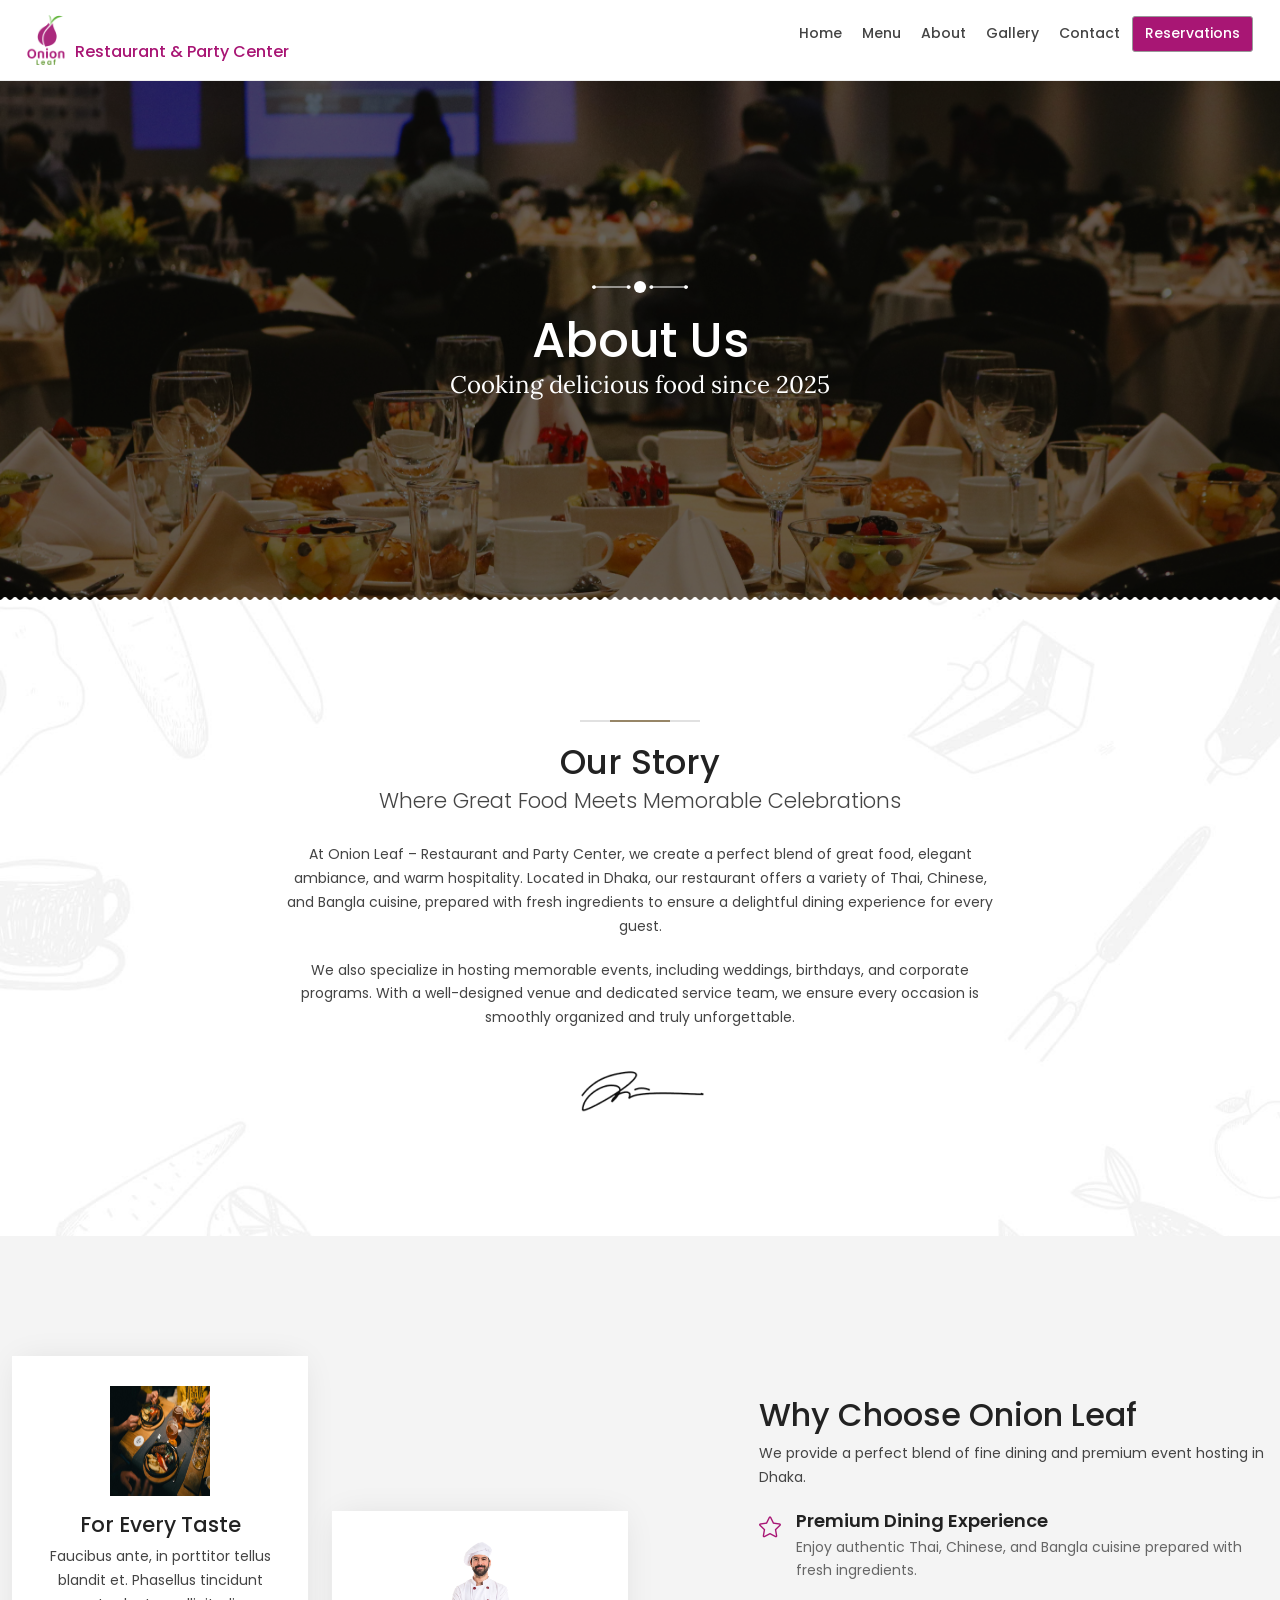
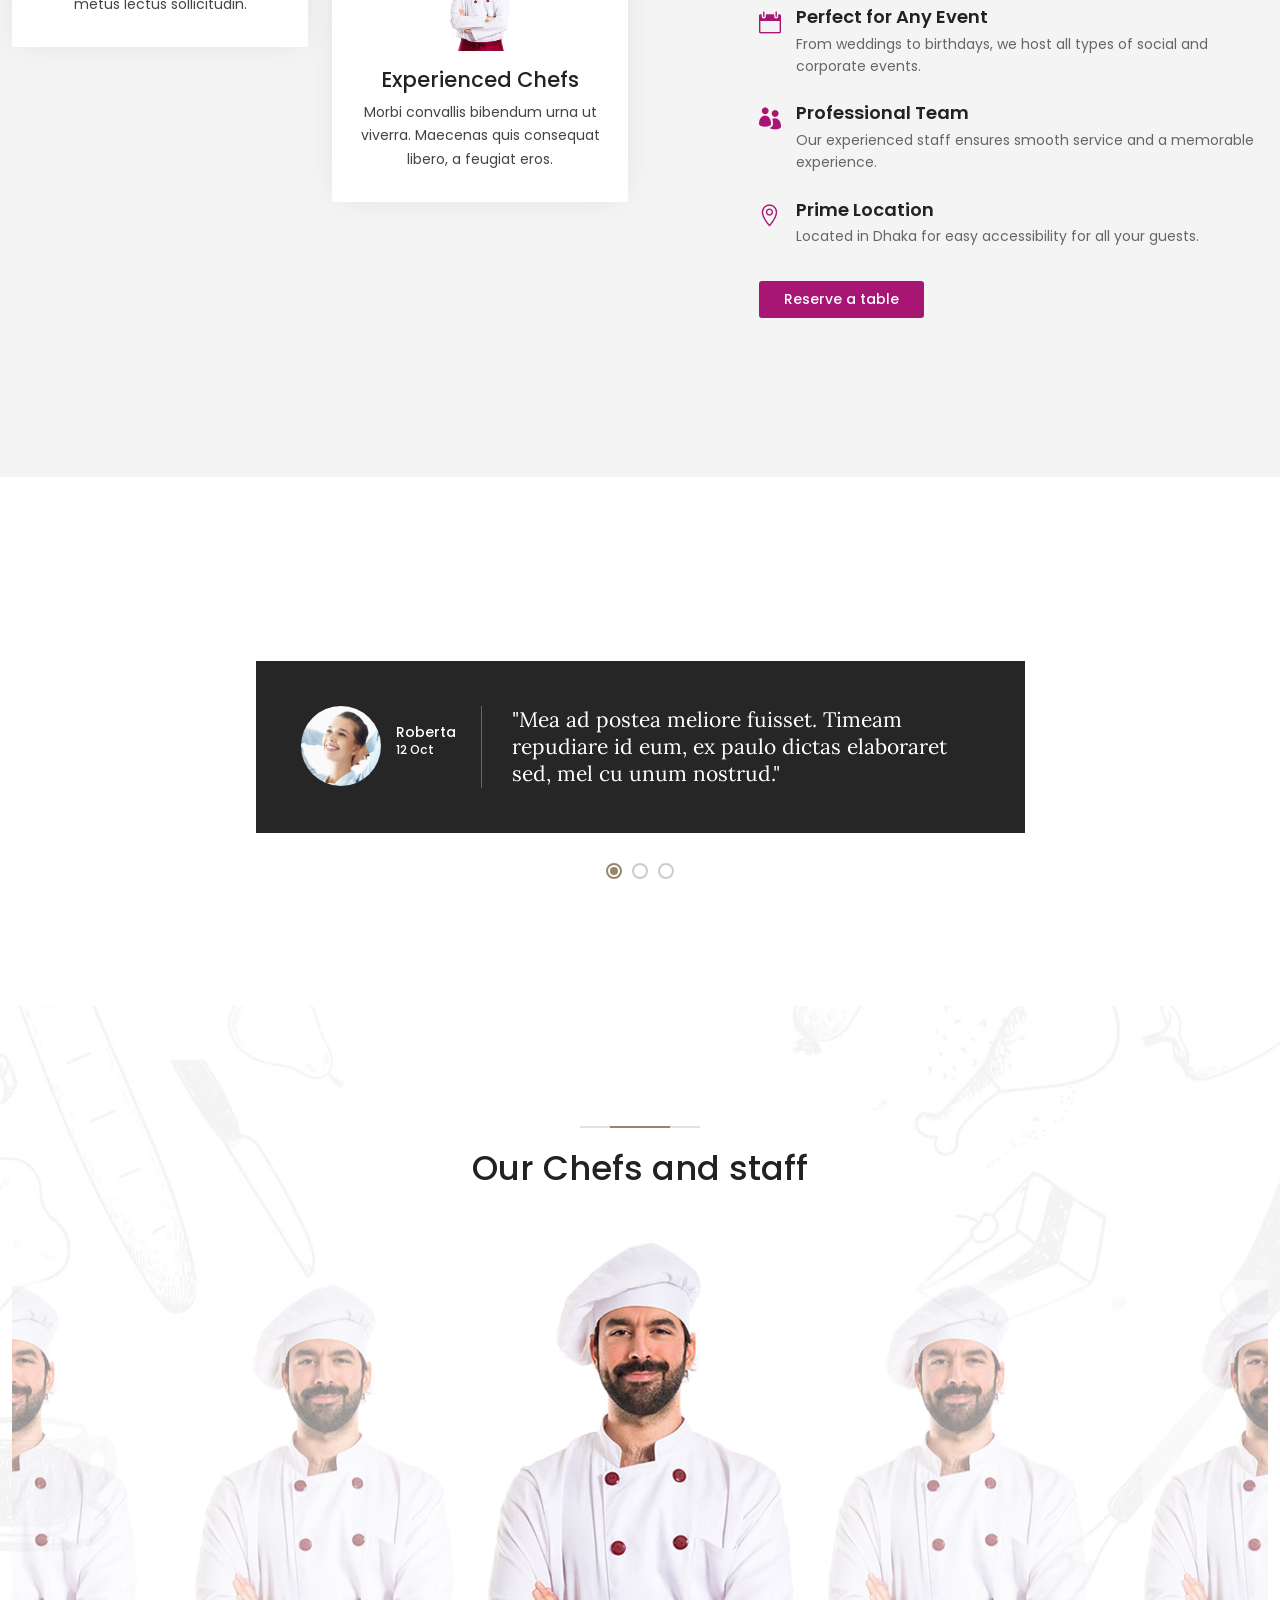
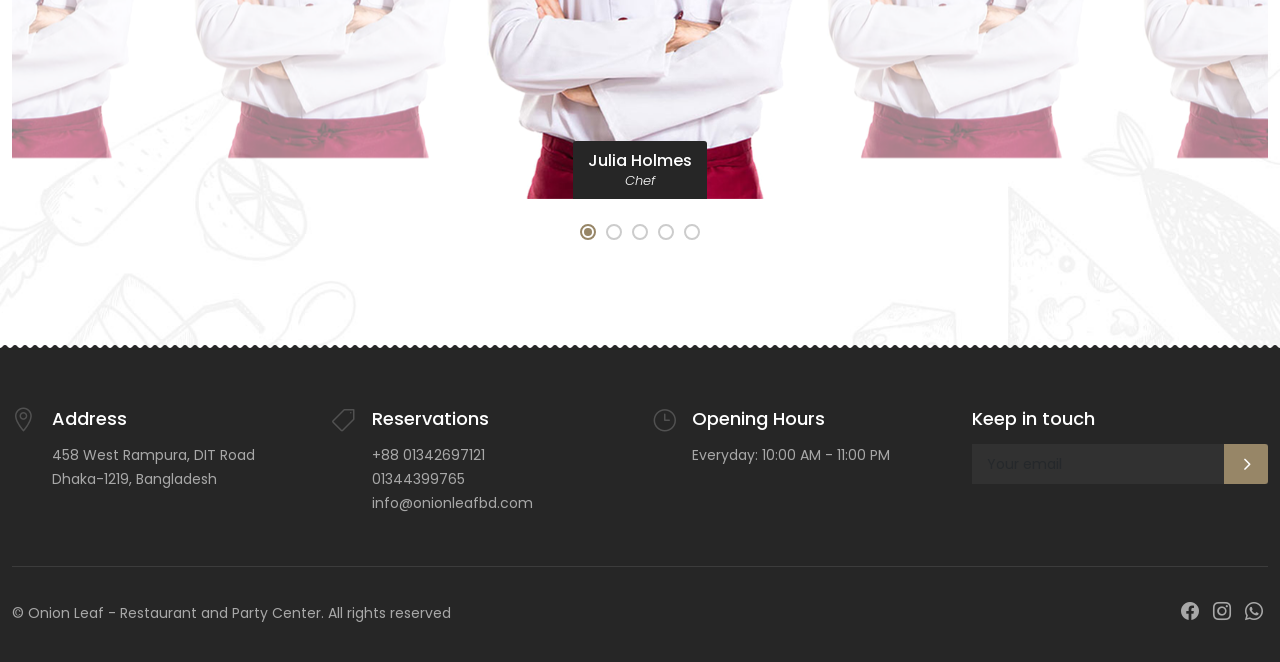
==== commit f9ee842b: "updated with image and 2 section added in homepage" ====
--- a/about.html
+++ b/about.html
@@ -107,10 +107,10 @@
 		                <div class="main_title center">
 		                    <span><em></em></span>
 		                    <h2>Our Story</h2>
-		                    <p>Cum doctus civibus efficiantur in ex paulo elaboraret.</p>
+		                    <p>Where Great Food Meets Memorable Celebrations</p>
 		                </div>
-		                <p>Duis aute irure dolor in reprehenderit in voluptate velit esse cillum dolore eu fugiat nulla pariatur. Excepteur sint occaecat cupidatat non proident, sunt in culpa qui officia deserunt mollit anim id est laborum consectetur adipiscing elit.</p>
-		                <p>Lorem ipsum dolor sit amet, consectetur adipiscing elit, sed do eiusmod tempor incididunt ut labore et dolore magna aliqua. Ut enim ad minim veniam, quis nostrud exercitation ullamco laboris nisi ut aliquip ex ea commodo consequat.</p>
+						<p>At Onion Leaf – Restaurant and Party Center, we create a perfect blend of great food, elegant ambiance, and warm hospitality. Located in Dhaka, our restaurant offers a variety of Thai, Chinese, and Bangla cuisine, prepared with fresh ingredients to ensure a delightful dining experience for every guest.</p>
+		                <p>We also specialize in hosting memorable events, including weddings, birthdays, and corporate programs. With a well-designed venue and dedicated service team, we ensure every occasion is smoothly organized and truly unforgettable.</p>
 		                <p><img src="img/signature.png" width="140" height="50" alt="" class="mt-3"></p>
 		            </div>
 		        </div>
@@ -125,13 +125,43 @@
 		        <div class="row flex-lg-row-reverse"> 
                     <div class="col-lg-5 offset-lg-1 align-self-center mb-4 mb-md-0">
                         <div class="intro_txt" data-cue="slideInUp" data-delay="500">
-                            <div class="main_title">
-                                <span><em></em></span>
-                                <h2>Why Choose </h2>
-                            </div>
-                            <p class="lead">Lorem ipsum dolor sit amet, consectetur adipiscing elit. Sed imperdiet libero id nisi euismod, sed porta est consectetur deserunt.</p>
-                            <p>Duis aute irure dolor in reprehenderit in voluptate velit esse cillum dolore eu fugiat nulla pariatur.</p>
-                            <p><a href="reservations.html" class="btn_1 mt-2">Reserve a table</a></p>
+                            <h2>Why Choose Onion Leaf</h2>
+                    <p class="subtitle">
+                        We provide a perfect blend of fine dining and premium event hosting in Dhaka.
+                    </p>
+
+                    <div class="why-item">
+                        <i class="icon_star_alt"></i>
+                        <div>
+                            <h5>Premium Dining Experience</h5>
+                            <p>Enjoy authentic Thai, Chinese, and Bangla cuisine prepared with fresh ingredients.</p>
+                        </div>
+                    </div>
+
+                    <div class="why-item">
+                        <i class="icon_calendar"></i>
+                        <div>
+                            <h5>Perfect for Any Event</h5>
+                            <p>From weddings to birthdays, we host all types of social and corporate events.</p>
+                        </div>
+                    </div>
+
+                    <div class="why-item">
+                        <i class="icon_group"></i>
+                        <div>
+                            <h5>Professional Team</h5>
+                            <p>Our experienced staff ensures smooth service and a memorable experience.</p>
+                        </div>
+                    </div>
+
+                    <div class="why-item">
+                        <i class="icon_pin_alt"></i>
+                        <div>
+                            <h5>Prime Location</h5>
+                            <p>Located in Dhaka for easy accessibility for all your guests.</p>
+                        </div>
+                    </div>
+							<p><a href="reservations.html" class="btn_1 mt-2">Reserve a table</a></p>
                         </div>
                     </div>
                      <div class="col-lg-6">
@@ -335,9 +365,9 @@
             <div class="col-sm-7">
                 <div class="follow_us">
                     <ul>
-                        <li><a href="#"><i class="bi bi-facebook"></i></a></li>
-                        <li><a href="#"><i class="bi bi-instagram"></i></a></li>
-                        <li><a href="#"><i class="bi bi-whatsapp"></i></a></li>
+                        <li><a href="https://www.facebook.com/onionleafbd/"><i class="bi bi-facebook"></i></a></li>
+                        <li><a href="https://www.instagram.com/onionleafbd/"><i class="bi bi-instagram"></i></a></li>
+                        <li><a href="https://wa.me/8801342697121"><i class="bi bi-whatsapp"></i></a></li>
                     </ul>
                 </div>
             </div>
--- a/css/style.css
+++ b/css/style.css
@@ -881,11 +881,13 @@
   border-radius: 3px;
   padding-left: 12px !important;
   padding-right: 12px !important;
+  color: #fff !important;
+  background-color: #a81674;
 }
 a.btn_top:hover {
   border-color: #978667;
   color: #fff !important;
-  background-color: #978667;
+  background-color: #a81674;
 }
 a.btn_top.order {
   border: 1px solid rgba(255, 255, 255, 0);
--- a/css/custom.css
+++ b/css/custom.css
@@ -33,4 +33,140 @@
 /* Change hamburger menu color to dark */
 header a.open_close {
     color: #444 !important;
+}
+
+
+.our-services {
+    padding: 80px 0;
+    background: #f9f9f9;
+}
+
+.services-content h2 {
+    font-size: 36px;
+    font-weight: 700;
+    color: #222;
+    margin-bottom: 10px;
+}
+
+.services-content .subtitle {
+    color: #777;
+    margin-bottom: 30px;
+}
+
+.service-item {
+    display: flex;
+    align-items: flex-start;
+    margin-bottom: 25px;
+    transition: all 0.3s ease;
+}
+
+.service-item i {
+    font-size: 22px;
+    color: #a81574; /* same gold accent */
+    margin-right: 15px;
+    margin-top: 5px;
+    transition: 0.3s;
+}
+
+.service-item h5 {
+    font-size: 18px;
+    margin-bottom: 5px;
+    font-weight: 600;
+    color: #222;
+}
+
+.service-item p {
+    margin: 0;
+    color: #666;
+    font-size: 14px;
+    line-height: 1.6;
+}
+
+.service-item:hover {
+    transform: translateX(5px);
+}
+
+.service-item:hover i {
+    transform: scale(1.2);
+    color: #b32481;
+}
+
+.services-image img {
+    border-radius: 12px;
+    box-shadow: 0 10px 30px rgba(0,0,0,0.1);
+}
+
+/* Responsive */
+@media (max-width: 991px) {
+    .services-image {
+        margin-bottom: 40px;
+    }
+}
+
+.why-choose {
+    padding: 80px 80px;
+    background: #ffffff;
+}
+
+.why-content h2 {
+    font-size: 36px;
+    font-weight: 700;
+    color: #222;
+    margin-bottom: 10px;
+}
+
+.why-content .subtitle {
+    color: #777;
+    margin-bottom: 30px;
+}
+
+.why-item {
+    display: flex;
+    align-items: flex-start;
+    margin-bottom: 25px;
+    transition: all 0.3s ease;
+}
+
+.why-item i {
+    font-size: 22px;
+    color: #a81574; /* gold accent */
+    margin-right: 15px;
+    margin-top: 5px;
+    transition: 0.3s;
+}
+
+.why-item h5 {
+    font-size: 18px;
+    margin-bottom: 5px;
+    font-weight: 600;
+    color: #222;
+}
+
+.why-item p {
+    margin: 0;
+    color: #666;
+    font-size: 14px;
+    line-height: 1.6;
+}
+
+.why-item:hover {
+    transform: translateX(5px);
+}
+
+.why-item:hover i {
+    transform: scale(1.2);
+    color: #a93781;
+}
+
+.why-image img {
+    width: 100%;
+    border-radius: 12px;
+    box-shadow: 0 10px 30px rgba(0,0,0,0.1);
+}
+
+/* Responsive */
+@media (max-width: 991px) {
+    .why-content {
+        margin-bottom: 40px;
+    }
 }
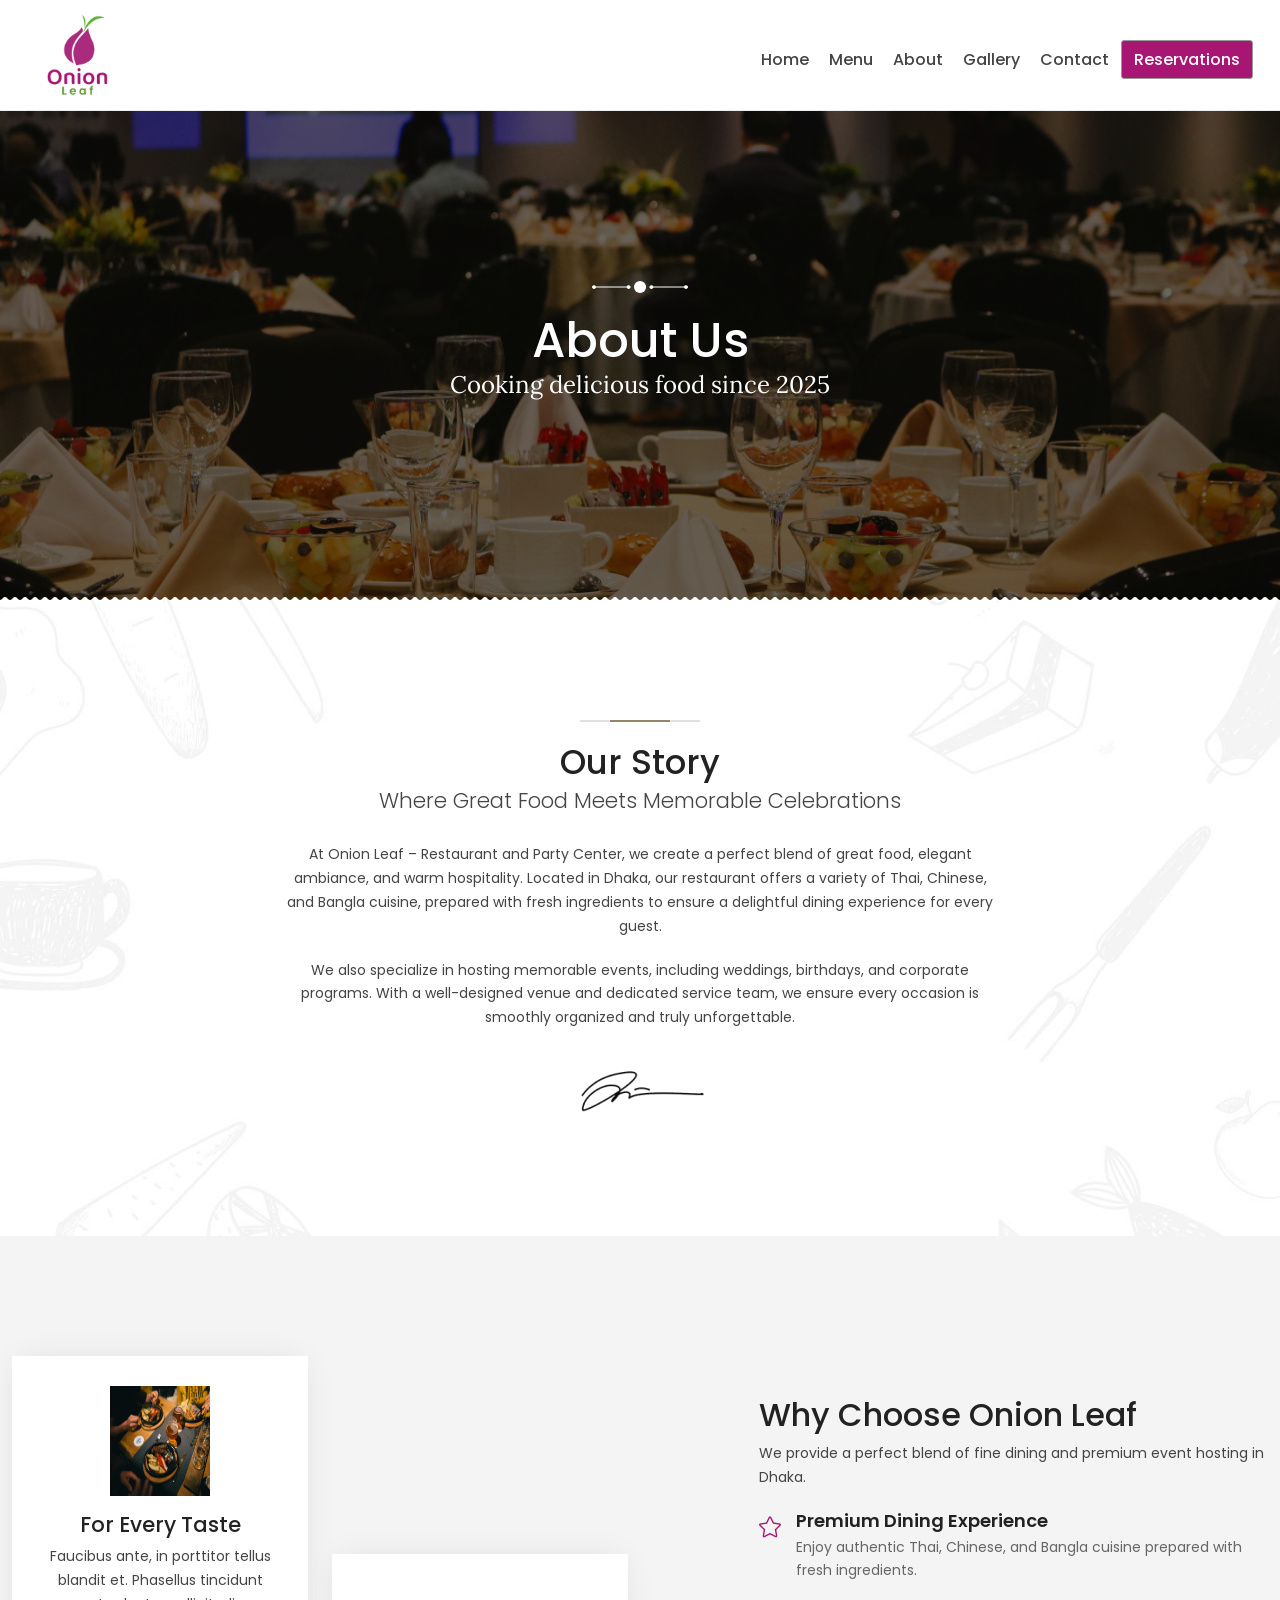
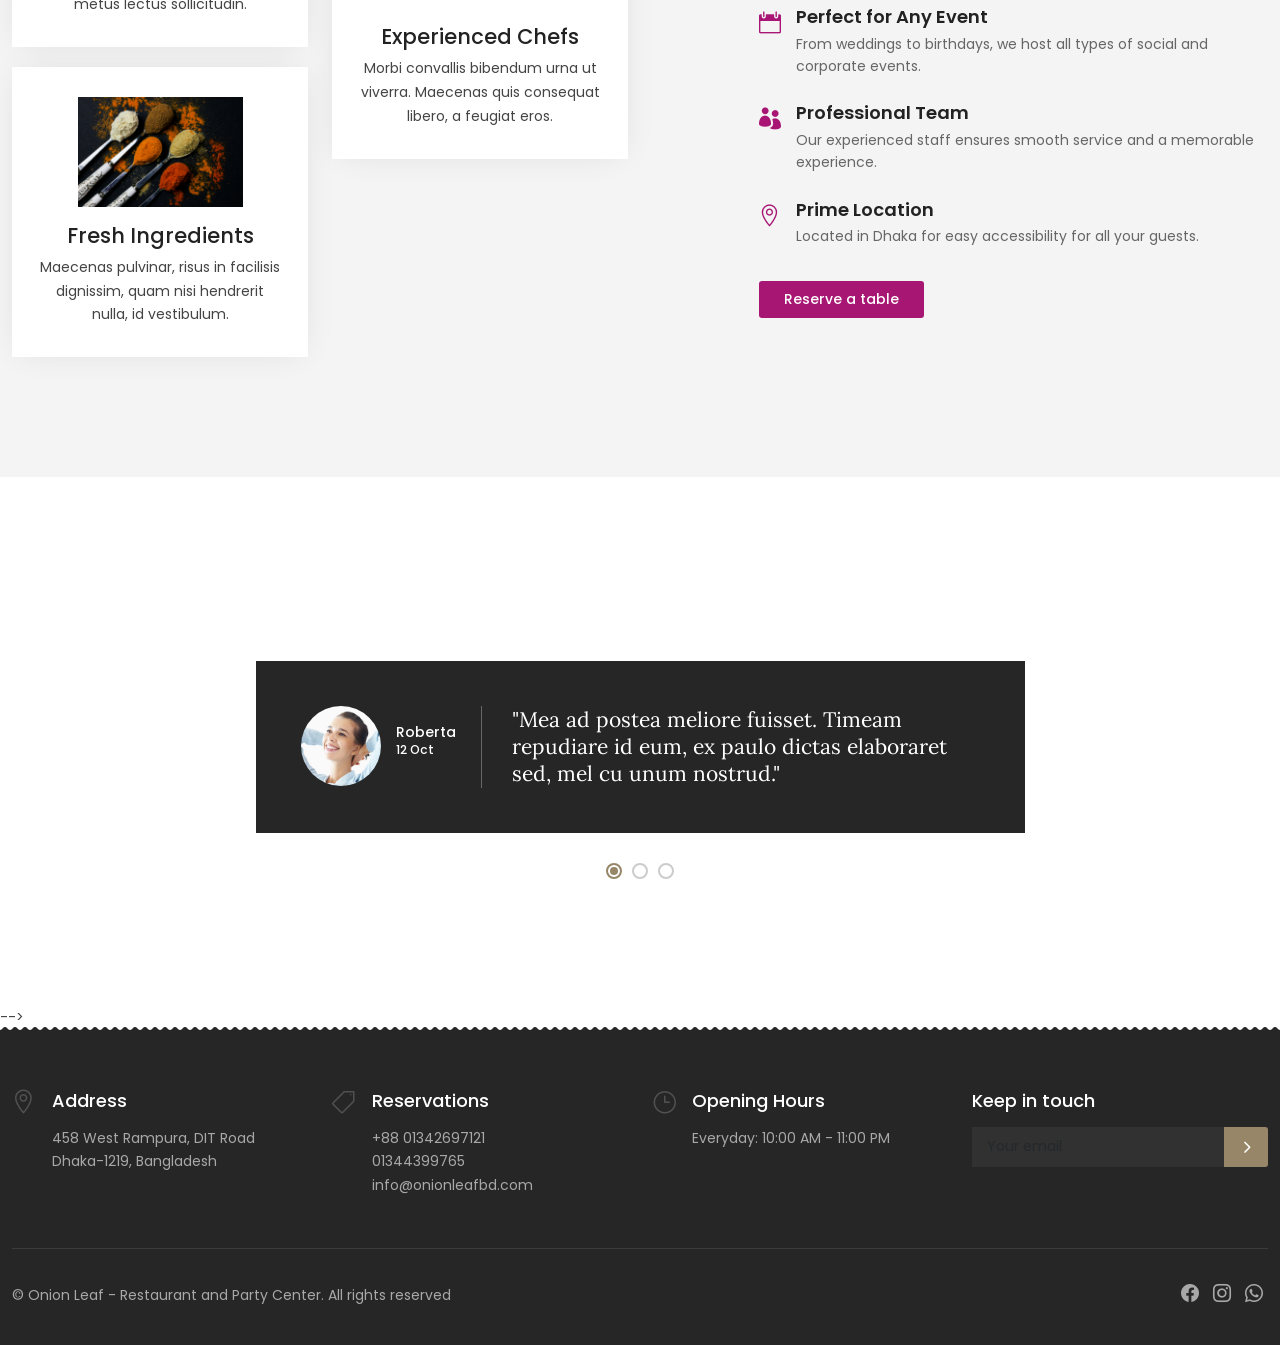
==== commit 759a7e72: "updated menu image with navbar" ====
--- a/about.html
+++ b/about.html
@@ -41,10 +41,10 @@
 		<div class="container-fluid">
 		<div id="logo">
 			<a href="index.html" style="display:flex; align-items:end; text-decoration:none;">
-        <img src="img/logo.png" height="50" alt="Onion Leaf" class="logo_normal">
-        <img src="img/logo_sticky.png" height="50" alt="Onion Leaf" class="logo_sticky">
-
-        <span class="logo-text">Restaurant & Party Center</span>
+        <img src="img/logo.png" height="80" alt="Onion Leaf" class="logo_normal">
+        <img src="img/logo_sticky.png" height="80" alt="Onion Leaf" class="logo_sticky">
+
+        <!-- <span class="logo-text">Restaurant & Party Center</span> -->
     </a>
 		</div>
 		
@@ -57,13 +57,13 @@
         <a href="#0" class="open_close">
             <i class="icon_close"></i><span>Menu</span>
         </a>
-        <a href="index.html">
-            <img src="img/logo.svg" width="140" height="35" alt="">
+        <a href="index">
+            <img src="img/logo.png" height="50" alt="Onion Leaf">
         </a>
     </div>
     <ul>
         <li><a href="index.html">Home</a></li>
-        <li><a href="menu-1.html">Menu</a></li>
+        <li><a href="menu.html">Menu</a></li>
         <li><a href="about.html">About</a></li>
         <li><a href="gallery.html">Gallery</a></li>
         <li><a href="contacts.html">Contact</a></li>
@@ -180,7 +180,7 @@
                             </div>
                             <div class="col-lg-6 align-self-center">
                                 <div class="box_how" data-cue="slideInUp">
-                                    <figure><img src="img/lazy-placeholder-100-100-white.png" data-src="img/chef.png" alt="" height="110" class="lazy"></figure>
+                                    <figure><img src="img/lazy-placeholder-100-100-white.png" data-src="img/chef.JPG" alt="" height="110" class="lazy"></figure>
                                     <h3>Experienced Chefs</h3>
                                     <p>Morbi convallis bibendum urna ut viverra. Maecenas quis consequat libero, a feugiat eros.</p>
                                 </div>
@@ -193,7 +193,7 @@
 		</div>
 		<!--/pattern_2 -->
 
-		<div class="call_section testimonials lazy" data-bg="url(img/bg_call_section_2.jpg)">
+		<div class="call_section testimonials lazy" data-bg="url(img/gallery/wedding1.jpeg)">
 		    <div class="container">
 		        <div class="row justify-content-center">
 		            <div class="col-lg-8">
@@ -245,7 +245,7 @@
 		    </div>
 		</div>
 		<!--/call_section-->
-
+<!-- 
 		<div class="pattern_2">
 		    <div class="container margin_120_100">
 		        <div class="main_title center mb-5">
@@ -292,7 +292,7 @@
 		        <!-- /carousel -->
 		    </div>
 		    <!--/container-->
-		</div>
+		</div> -->
 		<!--/pattern_2 -->
 		
 	</main>
--- a/css/style.css
+++ b/css/style.css
@@ -479,8 +479,8 @@
 
 header a.open_close {
   position: absolute;
-  right: 10px;
-  top: 2px;
+  right: 15px;
+  top: 25px;
   z-index: 999;
   color: #fff;
   font-size: 32px;
@@ -508,6 +508,7 @@
 
 #logo {
   float: left;
+  padding-left: 20px;
 }
 @media (max-width: 991px) {
   #logo {
@@ -517,7 +518,7 @@
   }
   #logo img {
     width: auto;
-    height: 28px;
+    height: 80px;
   }
 }
 
@@ -526,7 +527,7 @@
 .main-menu {
   position: relative;
   z-index: 9;
-  top: 1px;
+  top: 25px;
   float: right;
   -moz-transition: all 0.3s ease-in-out;
   -o-transition: all 0.3s ease-in-out;
@@ -553,12 +554,12 @@
 .main-menu > ul > li > a {
   color: #444;
   padding: 5px 8px;
-  font-size: 14px;
-  font-size: 0.875rem;
-  font-weight: 500;
+  font-size: 20px;
+  font-size: 1rem;
+  font-weight: 450;
 }
 .main-menu > ul > li:hover > a {
-  color: #978667;
+  color: #a81674;
 }
 
 header.sticky .main-menu > ul > li > a,
@@ -568,7 +569,7 @@
 header.sticky .main-menu > ul > li:hover > a,
 header.header_in .main-menu > ul > li:hover > a {
   opacity: 1;
-  color: #978667;
+  color: #a81674;
 }
 
 #close_in,
@@ -750,19 +751,19 @@
     text-align: center;
     position: relative;
     padding: 30px 0 25px 0;
-    background-color: #978667;
+    background-color: #ffffff;
   }
   #header_menu a.open_close {
     position: absolute;
     right: 15px;
-    top: 0;
+    top: 12px;
     left: inherit;
     color: #fff !important;
   }
 
   .main-menu ul li a:hover,
   a.show-submenu:hover {
-    color: #978667 !important;
+    color: #a81674 !important;
     background-color: #f9f9f9;
     opacity: 1 !important;
   }
@@ -798,7 +799,7 @@
 
   .main-menu > ul > li.submenu:hover > a:after {
     transform: rotate(180deg);
-    color: #978667;
+    color: #a81674;
   }
 
   .main-menu ul > li.submenu > a:after {
@@ -914,7 +915,7 @@
 }
 .sticky a.btn_top.order {
   border: 1px solid rgba(255, 255, 255, 0);
-  background-color: #978667;
+  background-color: #a81674;
   color: #fff !important;
 }
 .sticky a.btn_top.order:hover {
--- a/css/custom.css
+++ b/css/custom.css
@@ -1,9 +1,10 @@
 .logo-text {
     margin-left: 10px;
-    font-size: 16px;
-    font-weight: 500;
+    font-size: 20px;
+    font-weight: 600;
     color: #a81574;
     white-space: nowrap;
+    font-family: 'Poppins', sans-serif;
 }
 
 /* Optional: style for sticky header */
@@ -104,7 +105,8 @@
 }
 
 .why-choose {
-    padding: 80px 80px;
+    margin-top: 60px;
+    padding: 80px 0px;
     background: #ffffff;
 }
 
